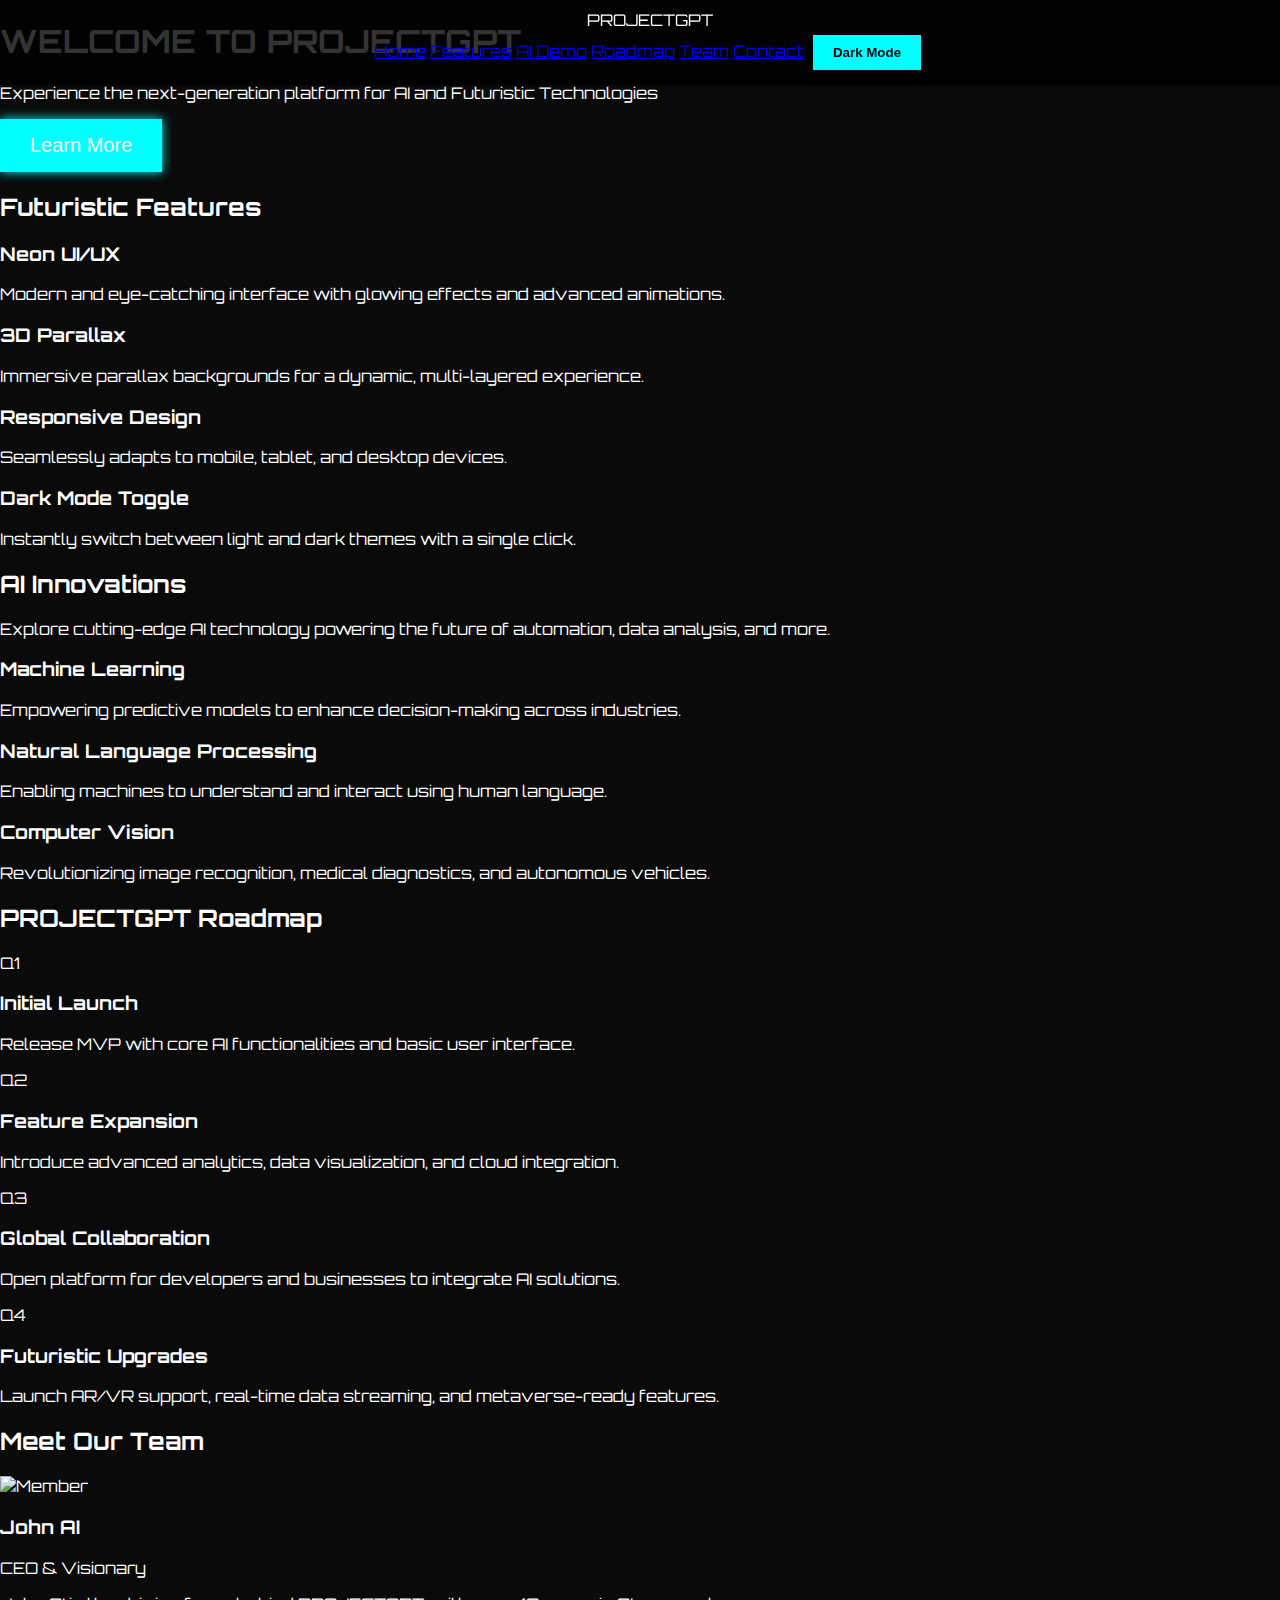
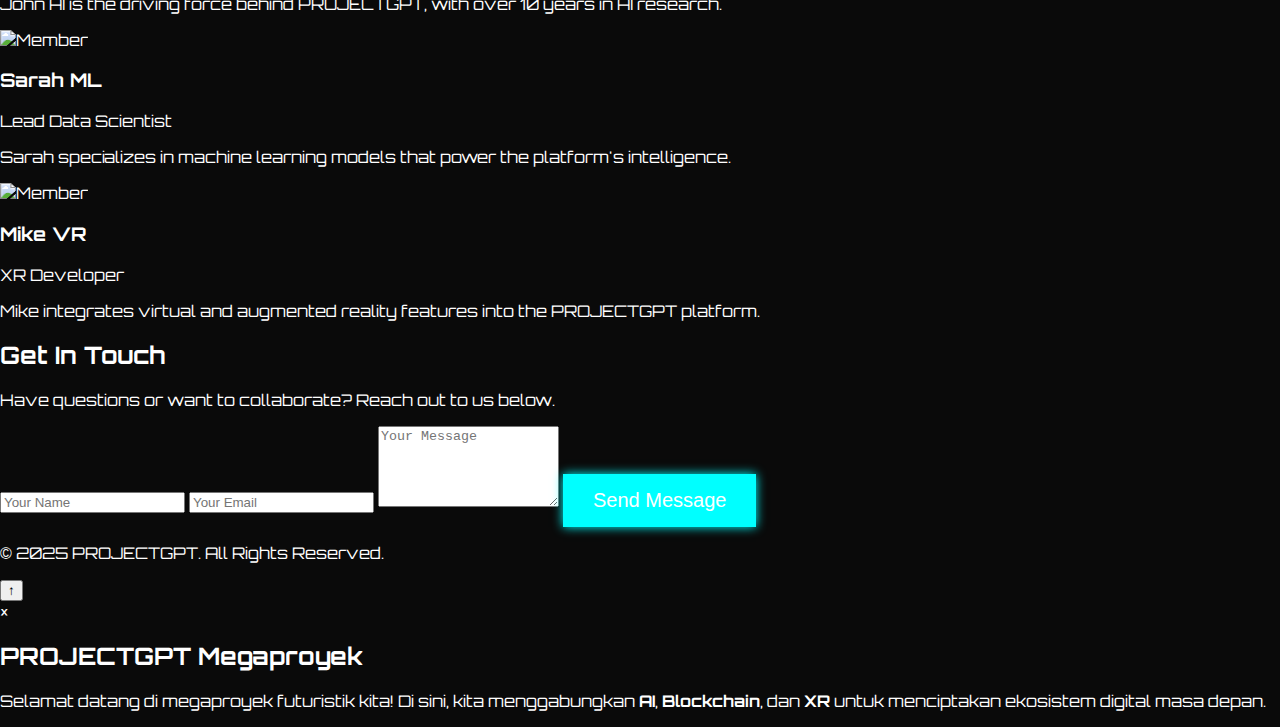
==== index.html @ e819af13 "Update index.html" ====
<!DOCTYPE html>
<html lang="id">
<head>
  <meta charset="UTF-8" />
  <meta name="viewport" content="width=device-width, initial-scale=1.0"/>
  <title>PROJECTGPT - Megaproyek Futuristik</title>
  <!-- Google Fonts -->
  <link rel="preconnect" href="https://fonts.gstatic.com" />
  <link
    href="https://fonts.googleapis.com/css2?family=Orbitron:wght@400;700&family=Rajdhani:wght@400;600&display=swap"
    rel="stylesheet"
  />
  <link rel="stylesheet" href="style.css" />
</head>
<body>

  <!-- NAVIGATION BAR -->
  <header class="navbar">
    <div class="logo">PROJECTGPT</div>
    <nav class="nav-links" id="navLinks">
      <a href="#hero">Home</a>
      <a href="#features">Features</a>
      <a href="#ai-demo">AI Demo</a>
      <a href="#roadmap">Roadmap</a>
      <a href="#team">Team</a>
      <a href="#contact">Contact</a>
      <button class="dark-mode-btn" onclick="toggleDarkMode()">Dark Mode</button>
    </nav>
    <div class="hamburger" onclick="toggleMenu()">
      <span></span>
      <span></span>
      <span></span>
    </div>
  </header>

  <!-- HERO SECTION -->
  <section class="hero" id="hero">
    <div class="hero-content">
      <h1 class="glitch-text" data-text="WELCOME TO PROJECTGPT">
        WELCOME TO PROJECTGPT
      </h1>
      <h2 class="typewriter"></h2>
      <p>Experience the next-generation platform for AI and Futuristic Technologies</p>
      <button class="btn-glow" onclick="openModal()">Learn More</button>
    </div>
    <!-- Parallax Background -->
    <div class="parallax-bg"></div>
  </section>

  <!-- FEATURES SECTION -->
  <section class="features" id="features">
    <h2>Futuristic Features</h2>
    <div class="features-container">
      <div class="feature-card">
        <h3>Neon UI/UX</h3>
        <p>Modern and eye-catching interface with glowing effects and advanced animations.</p>
      </div>
      <div class="feature-card">
        <h3>3D Parallax</h3>
        <p>Immersive parallax backgrounds for a dynamic, multi-layered experience.</p>
      </div>
      <div class="feature-card">
        <h3>Responsive Design</h3>
        <p>Seamlessly adapts to mobile, tablet, and desktop devices.</p>
      </div>
      <div class="feature-card">
        <h3>Dark Mode Toggle</h3>
        <p>Instantly switch between light and dark themes with a single click.</p>
      </div>
    </div>
  </section>

  <!-- AI DEMO SECTION -->
  <section class="ai-demo" id="ai-demo">
    <h2>AI Innovations</h2>
    <p>Explore cutting-edge AI technology powering the future of automation, data analysis, and more.</p>
    <div class="ai-container">
      <div class="ai-item fade-in">
        <h3>Machine Learning</h3>
        <p>Empowering predictive models to enhance decision-making across industries.</p>
      </div>
      <div class="ai-item fade-in">
        <h3>Natural Language Processing</h3>
        <p>Enabling machines to understand and interact using human language.</p>
      </div>
      <div class="ai-item fade-in">
        <h3>Computer Vision</h3>
        <p>Revolutionizing image recognition, medical diagnostics, and autonomous vehicles.</p>
      </div>
    </div>
  </section>

  <!-- ROADMAP SECTION -->
  <section class="roadmap" id="roadmap">
    <h2>PROJECTGPT Roadmap</h2>
    <div class="timeline">
      <div class="timeline-item">
        <div class="timeline-date">Q1</div>
        <div class="timeline-content">
          <h3>Initial Launch</h3>
          <p>Release MVP with core AI functionalities and basic user interface.</p>
        </div>
      </div>
      <div class="timeline-item">
        <div class="timeline-date">Q2</div>
        <div class="timeline-content">
          <h3>Feature Expansion</h3>
          <p>Introduce advanced analytics, data visualization, and cloud integration.</p>
        </div>
      </div>
      <div class="timeline-item">
        <div class="timeline-date">Q3</div>
        <div class="timeline-content">
          <h3>Global Collaboration</h3>
          <p>Open platform for developers and businesses to integrate AI solutions.</p>
        </div>
      </div>
      <div class="timeline-item">
        <div class="timeline-date">Q4</div>
        <div class="timeline-content">
          <h3>Futuristic Upgrades</h3>
          <p>Launch AR/VR support, real-time data streaming, and metaverse-ready features.</p>
        </div>
      </div>
    </div>
  </section>

  <!-- TEAM SECTION -->
  <section class="team" id="team">
    <h2>Meet Our Team</h2>
    <div class="team-cards">
      <div class="team-card">
        <div class="team-card-front">
          <img src="https://source.unsplash.com/200x200/?face,cyber" alt="Member">
          <h3>John AI</h3>
          <p>CEO & Visionary</p>
        </div>
        <div class="team-card-back">
          <p>John AI is the driving force behind PROJECTGPT, with over 10 years in AI research.</p>
        </div>
      </div>
      <div class="team-card">
        <div class="team-card-front">
          <img src="https://source.unsplash.com/200x200/?face,robotics" alt="Member">
          <h3>Sarah ML</h3>
          <p>Lead Data Scientist</p>
        </div>
        <div class="team-card-back">
          <p>Sarah specializes in machine learning models that power the platform's intelligence.</p>
        </div>
      </div>
      <div class="team-card">
        <div class="team-card-front">
          <img src="https://source.unsplash.com/200x200/?face,tech" alt="Member">
          <h3>Mike VR</h3>
          <p>XR Developer</p>
        </div>
        <div class="team-card-back">
          <p>Mike integrates virtual and augmented reality features into the PROJECTGPT platform.</p>
        </div>
      </div>
    </div>
  </section>

  <!-- CONTACT SECTION -->
  <section class="contact" id="contact">
    <h2>Get In Touch</h2>
    <p>Have questions or want to collaborate? Reach out to us below.</p>
    <form class="contact-form">
      <input type="text" placeholder="Your Name" required/>
      <input type="email" placeholder="Your Email" required/>
      <textarea rows="5" placeholder="Your Message"></textarea>
      <button type="submit" class="btn-glow">Send Message</button>
    </form>
  </section>

  <!-- FOOTER -->
  <footer class="footer">
    <p>&copy; 2025 PROJECTGPT. All Rights Reserved.</p>
    <button class="scroll-top-btn" onclick="scrollToTop()">↑</button>
  </footer>

  <!-- MODAL POPUP -->
  <div class="modal" id="infoModal">
    <div class="modal-content">
      <span class="close-btn" onclick="closeModal()">&times;</span>
      <h2>PROJECTGPT Megaproyek</h2>
      <p>
        Selamat datang di megaproyek futuristik kita! Di sini, kita menggabungkan
        <strong>AI</strong>, <strong>Blockchain</strong>, dan <strong>XR</strong>
        untuk menciptakan ekosistem digital masa depan.
      </p>
    </div>
  </div>

  <!-- SCRIPT -->
  <script src="script.js"></script>
</body>
</html>
---- style.css ----
body {
    font-family: 'Orbitron', sans-serif;
    background-color: #0a0a0a;
    color: white;
    margin: 0;
    scroll-behavior: smooth;
}

.navbar {
    position: fixed;
    top: 0;
    width: 100%;
    background: rgba(0, 0, 0, 0.8);
    padding: 10px;
    text-align: center;
}

.navbar button {
    margin: 5px;
    padding: 10px 20px;
    border: none;
    background: cyan;
    color: black;
    font-weight: bold;
    cursor: pointer;
    transition: 0.3s;
}

.navbar button:hover {
    background: lime;
}

.layer {
    height: 100vh;
    display: flex;
    justify-content: center;
    align-items: center;
    text-align: center;
    font-size: 24px;
}

#layer1 { background: radial-gradient(circle, #000, #111); }
#layer2 { background: linear-gradient(to right, #002244, #004488); }
#layer3 { background: linear-gradient(to bottom, #220044, #660088); }
#layer4 { background: linear-gradient(to bottom, #002200, #008800); }
#layer5 { background: linear-gradient(to bottom, #440000, #880000); }

.btn-glow {
    padding: 15px 30px;
    border: none;
    font-size: 20px;
    color: white;
    background: cyan;
    cursor: pointer;
    box-shadow: 0px 0px 10px cyan;
    transition: 0.3s;
}

.btn-glow:hover {
    box-shadow: 0px 0px 20px lime;
}

.popup {
    display: none;
    position: fixed;
    top: 50%;
    left: 50%;
    transform: translate(-50%, -50%);
    background: #111;
    padding: 20px;
    border-radius: 10px;
    box-shadow: 0px 0px 20px cyan;
}

.popup-content {
    text-align: center;
}
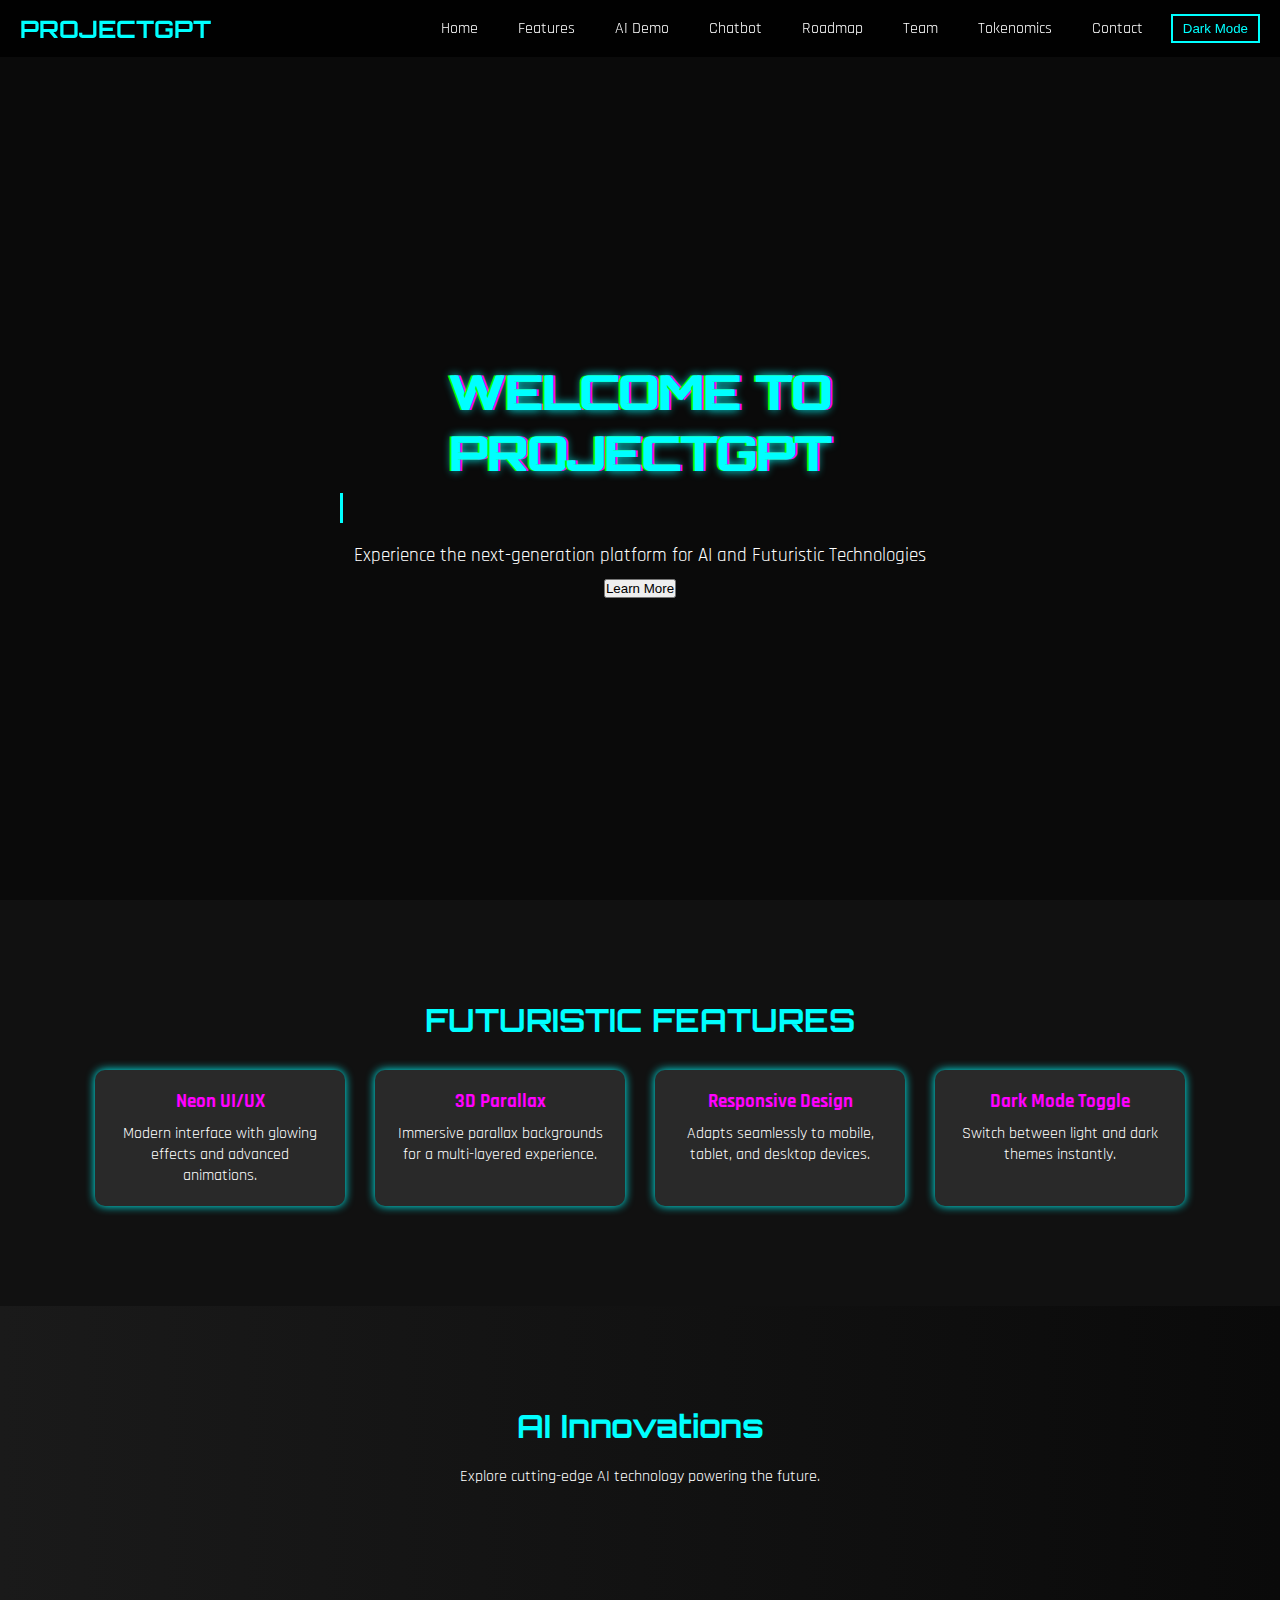
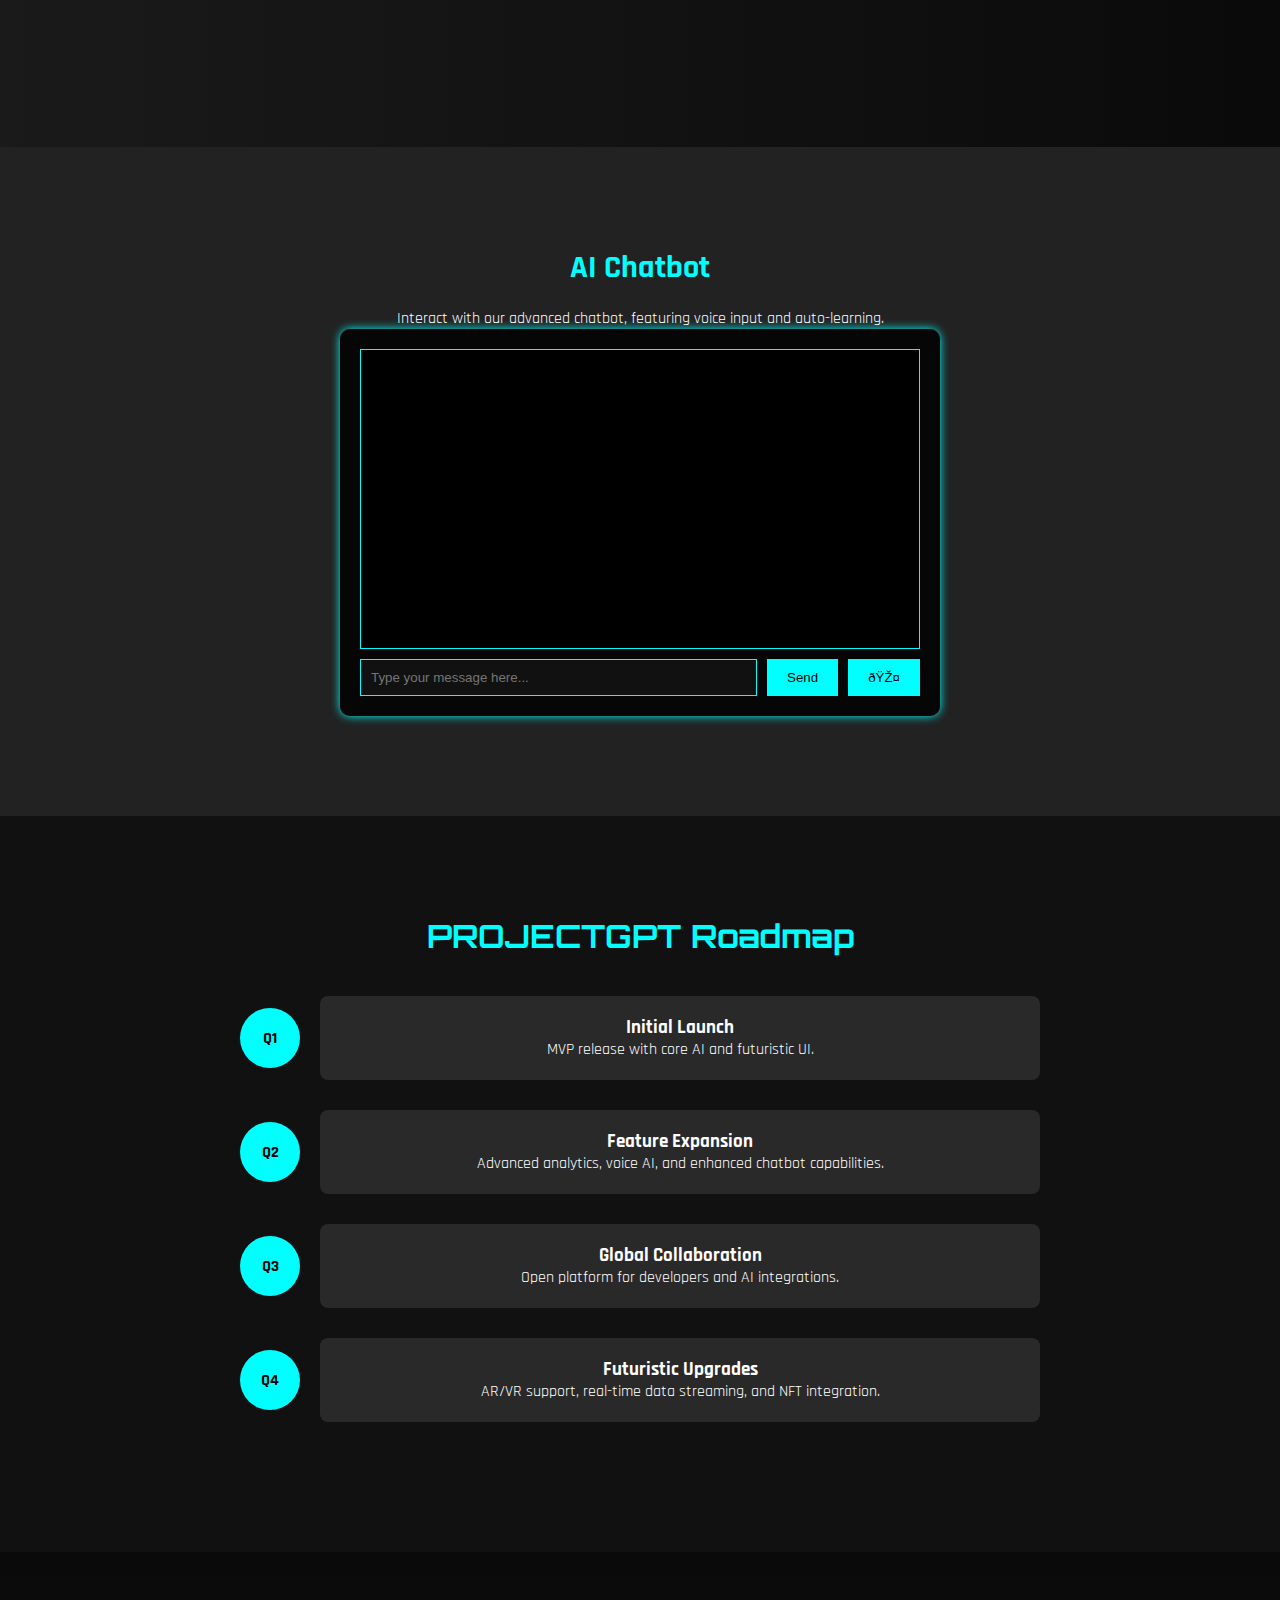
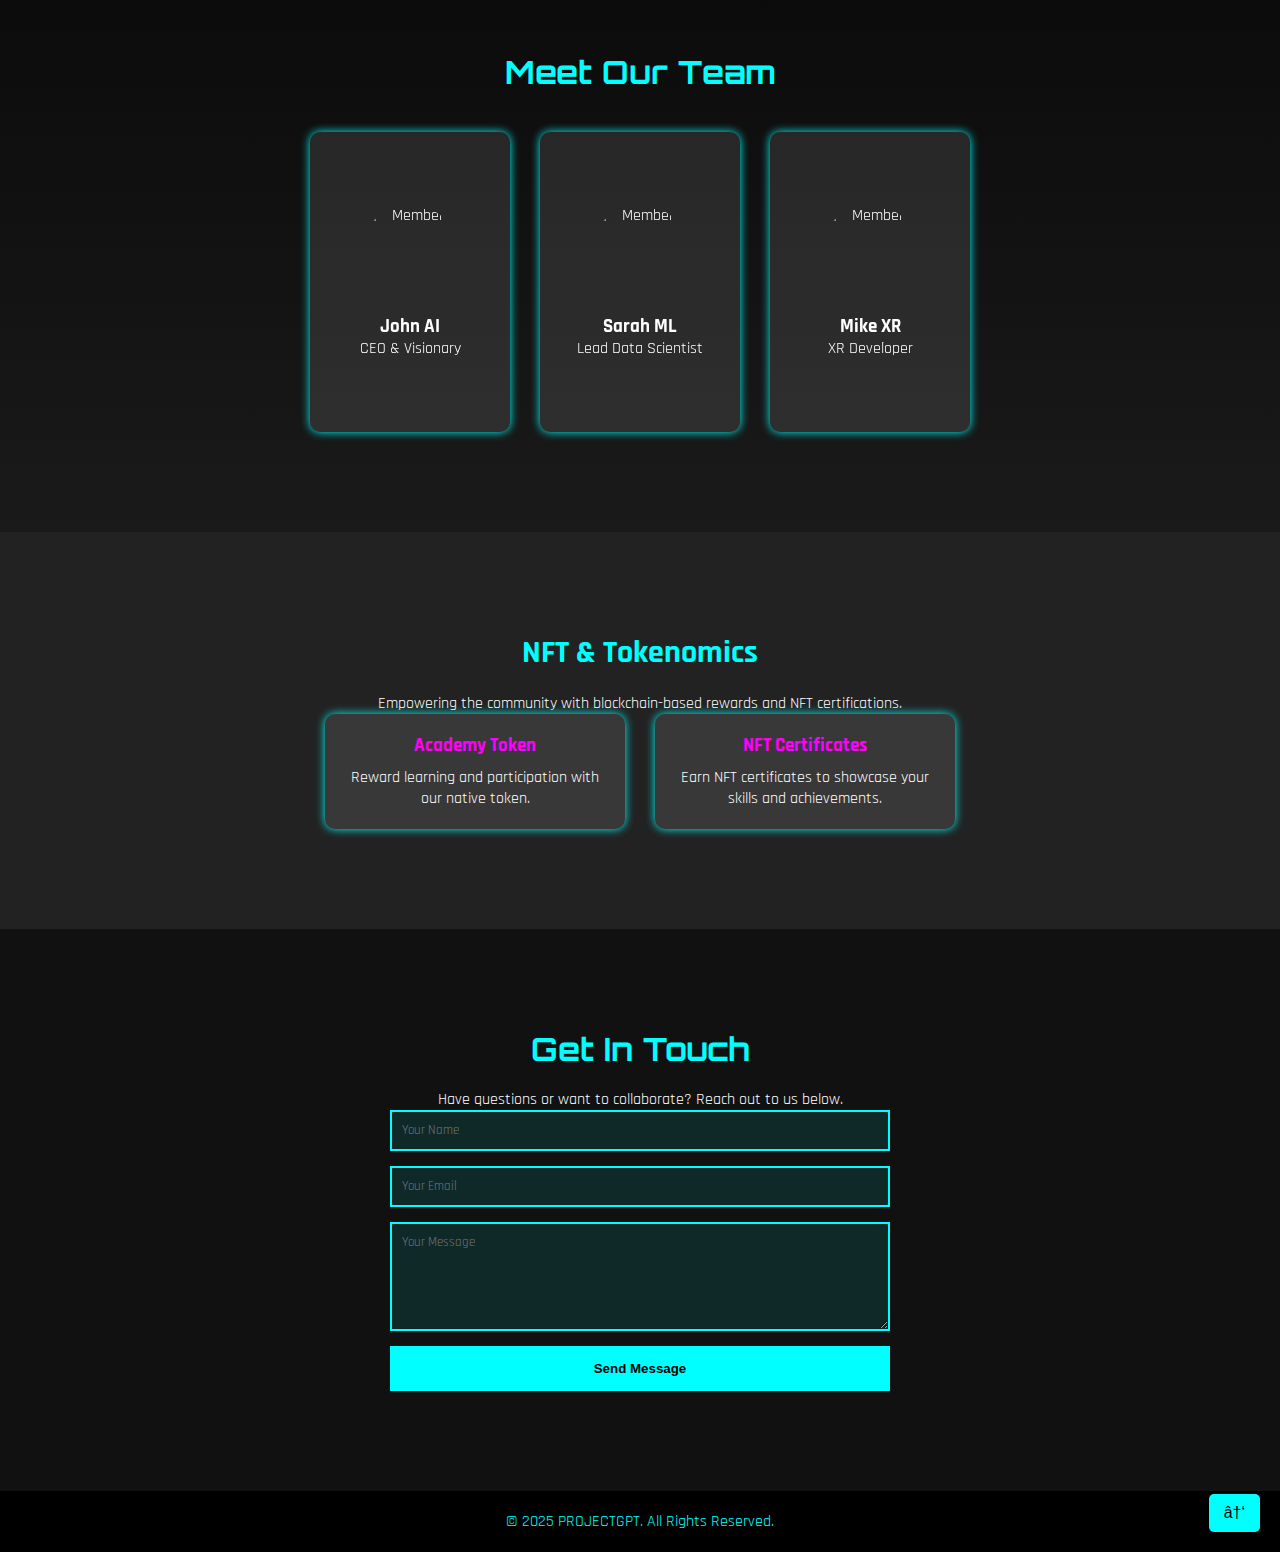
==== commit 82845c0e: "Update index.html" ====
--- a/index.html
+++ b/index.html
@@ -1,19 +1,15 @@
+
 <!DOCTYPE html>
-<html lang="id">
+<html lang="en">
 <head>
-  <meta charset="UTF-8" />
-  <meta name="viewport" content="width=device-width, initial-scale=1.0"/>
+  <meta charset="UTF-8">
+  <meta name="viewport" content="width=device-width, initial-scale=1.0">
   <title>PROJECTGPT - Megaproyek Futuristik</title>
+  <link rel="stylesheet" href="style.css">
   <!-- Google Fonts -->
-  <link rel="preconnect" href="https://fonts.gstatic.com" />
-  <link
-    href="https://fonts.googleapis.com/css2?family=Orbitron:wght@400;700&family=Rajdhani:wght@400;600&display=swap"
-    rel="stylesheet"
-  />
-  <link rel="stylesheet" href="style.css" />
+  <link href="https://fonts.googleapis.com/css2?family=Orbitron:wght@400;700&family=Rajdhani:wght@400;600&display=swap" rel="stylesheet">
 </head>
 <body>
-
   <!-- NAVIGATION BAR -->
   <header class="navbar">
     <div class="logo">PROJECTGPT</div>
@@ -21,29 +17,26 @@
       <a href="#hero">Home</a>
       <a href="#features">Features</a>
       <a href="#ai-demo">AI Demo</a>
+      <a href="#chatbot">Chatbot</a>
       <a href="#roadmap">Roadmap</a>
       <a href="#team">Team</a>
+      <a href="#tokenomics">Tokenomics</a>
       <a href="#contact">Contact</a>
       <button class="dark-mode-btn" onclick="toggleDarkMode()">Dark Mode</button>
     </nav>
     <div class="hamburger" onclick="toggleMenu()">
-      <span></span>
-      <span></span>
-      <span></span>
+      <span></span><span></span><span></span>
     </div>
   </header>
 
   <!-- HERO SECTION -->
   <section class="hero" id="hero">
     <div class="hero-content">
-      <h1 class="glitch-text" data-text="WELCOME TO PROJECTGPT">
-        WELCOME TO PROJECTGPT
-      </h1>
+      <h1 class="glitch-text" data-text="WELCOME TO PROJECTGPT">WELCOME TO PROJECTGPT</h1>
       <h2 class="typewriter"></h2>
       <p>Experience the next-generation platform for AI and Futuristic Technologies</p>
       <button class="btn-glow" onclick="openModal()">Learn More</button>
     </div>
-    <!-- Parallax Background -->
     <div class="parallax-bg"></div>
   </section>
 
@@ -53,19 +46,19 @@
     <div class="features-container">
       <div class="feature-card">
         <h3>Neon UI/UX</h3>
-        <p>Modern and eye-catching interface with glowing effects and advanced animations.</p>
+        <p>Modern interface with glowing effects and advanced animations.</p>
       </div>
       <div class="feature-card">
         <h3>3D Parallax</h3>
-        <p>Immersive parallax backgrounds for a dynamic, multi-layered experience.</p>
+        <p>Immersive parallax backgrounds for a multi-layered experience.</p>
       </div>
       <div class="feature-card">
         <h3>Responsive Design</h3>
-        <p>Seamlessly adapts to mobile, tablet, and desktop devices.</p>
+        <p>Adapts seamlessly to mobile, tablet, and desktop devices.</p>
       </div>
       <div class="feature-card">
         <h3>Dark Mode Toggle</h3>
-        <p>Instantly switch between light and dark themes with a single click.</p>
+        <p>Switch between light and dark themes instantly.</p>
       </div>
     </div>
   </section>
@@ -73,19 +66,33 @@
   <!-- AI DEMO SECTION -->
   <section class="ai-demo" id="ai-demo">
     <h2>AI Innovations</h2>
-    <p>Explore cutting-edge AI technology powering the future of automation, data analysis, and more.</p>
+    <p>Explore cutting-edge AI technology powering the future.</p>
     <div class="ai-container">
       <div class="ai-item fade-in">
         <h3>Machine Learning</h3>
-        <p>Empowering predictive models to enhance decision-making across industries.</p>
+        <p>Predictive models enhancing decision-making across industries.</p>
       </div>
       <div class="ai-item fade-in">
-        <h3>Natural Language Processing</h3>
-        <p>Enabling machines to understand and interact using human language.</p>
+        <h3>NLP</h3>
+        <p>Enabling machines to understand and interact in human language.</p>
       </div>
       <div class="ai-item fade-in">
         <h3>Computer Vision</h3>
-        <p>Revolutionizing image recognition, medical diagnostics, and autonomous vehicles.</p>
+        <p>Revolutionizing image recognition, diagnostics, and autonomous tech.</p>
+      </div>
+    </div>
+  </section>
+
+  <!-- CHATBOT SECTION -->
+  <section class="chatbot" id="chatbot">
+    <h2>AI Chatbot</h2>
+    <p>Interact with our advanced chatbot, featuring voice input and auto-learning.</p>
+    <div class="chat-container">
+      <div class="chat-window" id="chatWindow"></div>
+      <div class="chat-input-container">
+        <input type="text" id="chatInput" placeholder="Type your message here...">
+        <button onclick="sendChat()">Send</button>
+        <button onclick="startVoiceInput()">ðŸŽ¤</button>
       </div>
     </div>
   </section>
@@ -98,28 +105,28 @@
         <div class="timeline-date">Q1</div>
         <div class="timeline-content">
           <h3>Initial Launch</h3>
-          <p>Release MVP with core AI functionalities and basic user interface.</p>
+          <p>MVP release with core AI and futuristic UI.</p>
         </div>
       </div>
       <div class="timeline-item">
         <div class="timeline-date">Q2</div>
         <div class="timeline-content">
           <h3>Feature Expansion</h3>
-          <p>Introduce advanced analytics, data visualization, and cloud integration.</p>
+          <p>Advanced analytics, voice AI, and enhanced chatbot capabilities.</p>
         </div>
       </div>
       <div class="timeline-item">
         <div class="timeline-date">Q3</div>
         <div class="timeline-content">
           <h3>Global Collaboration</h3>
-          <p>Open platform for developers and businesses to integrate AI solutions.</p>
+          <p>Open platform for developers and AI integrations.</p>
         </div>
       </div>
       <div class="timeline-item">
         <div class="timeline-date">Q4</div>
         <div class="timeline-content">
           <h3>Futuristic Upgrades</h3>
-          <p>Launch AR/VR support, real-time data streaming, and metaverse-ready features.</p>
+          <p>AR/VR support, real-time data streaming, and NFT integration.</p>
         </div>
       </div>
     </div>
@@ -136,28 +143,44 @@
           <p>CEO & Visionary</p>
         </div>
         <div class="team-card-back">
-          <p>John AI is the driving force behind PROJECTGPT, with over 10 years in AI research.</p>
-        </div>
-      </div>
-      <div class="team-card">
-        <div class="team-card-front">
-          <img src="https://source.unsplash.com/200x200/?face,robotics" alt="Member">
-          <h3>Sarah ML</h3>
-          <p>Lead Data Scientist</p>
-        </div>
-        <div class="team-card-back">
-          <p>Sarah specializes in machine learning models that power the platform's intelligence.</p>
+          <p>John leads the vision behind PROJECTGPT with over a decade in AI innovation.</p>
         </div>
       </div>
       <div class="team-card">
         <div class="team-card-front">
           <img src="https://source.unsplash.com/200x200/?face,tech" alt="Member">
-          <h3>Mike VR</h3>
+          <h3>Sarah ML</h3>
+          <p>Lead Data Scientist</p>
+        </div>
+        <div class="team-card-back">
+          <p>Sarah drives data intelligence, ensuring our models are top-notch.</p>
+        </div>
+      </div>
+      <div class="team-card">
+        <div class="team-card-front">
+          <img src="https://source.unsplash.com/200x200/?face,vr" alt="Member">
+          <h3>Mike XR</h3>
           <p>XR Developer</p>
         </div>
         <div class="team-card-back">
-          <p>Mike integrates virtual and augmented reality features into the PROJECTGPT platform.</p>
-        </div>
+          <p>Mike brings virtual and augmented reality to life within our platform.</p>
+        </div>
+      </div>
+    </div>
+  </section>
+
+  <!-- TOKENOMICS SECTION -->
+  <section class="tokenomics" id="tokenomics">
+    <h2>NFT & Tokenomics</h2>
+    <p>Empowering the community with blockchain-based rewards and NFT certifications.</p>
+    <div class="tokenomics-container">
+      <div class="token-card">
+        <h3>Academy Token</h3>
+        <p>Reward learning and participation with our native token.</p>
+      </div>
+      <div class="token-card">
+        <h3>NFT Certificates</h3>
+        <p>Earn NFT certificates to showcase your skills and achievements.</p>
       </div>
     </div>
   </section>
@@ -167,8 +190,8 @@
     <h2>Get In Touch</h2>
     <p>Have questions or want to collaborate? Reach out to us below.</p>
     <form class="contact-form">
-      <input type="text" placeholder="Your Name" required/>
-      <input type="email" placeholder="Your Email" required/>
+      <input type="text" placeholder="Your Name" required>
+      <input type="email" placeholder="Your Email" required>
       <textarea rows="5" placeholder="Your Message"></textarea>
       <button type="submit" class="btn-glow">Send Message</button>
     </form>
@@ -177,7 +200,7 @@
   <!-- FOOTER -->
   <footer class="footer">
     <p>&copy; 2025 PROJECTGPT. All Rights Reserved.</p>
-    <button class="scroll-top-btn" onclick="scrollToTop()">↑</button>
+    <button class="scroll-top-btn" onclick="scrollToTop()">â†‘</button>
   </footer>
 
   <!-- MODAL POPUP -->
@@ -193,7 +216,6 @@
     </div>
   </div>
 
-  <!-- SCRIPT -->
   <script src="script.js"></script>
 </body>
 </html>--- a/style.css
+++ b/style.css
@@ -1,78 +1,631 @@
+/* RESET & GLOBAL */
+* {
+  margin: 0;
+  padding: 0;
+  box-sizing: border-box;
+}
 
 body {
-    font-family: 'Orbitron', sans-serif;
-    background-color: #0a0a0a;
-    color: white;
-    margin: 0;
-    scroll-behavior: smooth;
-}
-
+  font-family: 'Rajdhani', sans-serif;
+  background-color: #0a0a0a;
+  color: #fff;
+  overflow-x: hidden;
+  scroll-behavior: smooth;
+}
+
+/* DARK MODE */
+body.dark-mode {
+  background-color: #fff;
+  color: #000;
+}
+
+/* NAVBAR */
 .navbar {
-    position: fixed;
-    top: 0;
+  position: fixed;
+  top: 0;
+  width: 100%;
+  background: rgba(0,0,0,0.85);
+  padding: 10px 20px;
+  display: flex;
+  align-items: center;
+  z-index: 999;
+}
+
+.navbar .logo {
+  font-family: 'Orbitron', sans-serif;
+  font-size: 1.5rem;
+  font-weight: 700;
+  margin-right: auto;
+  color: cyan;
+}
+
+.nav-links {
+  display: flex;
+  gap: 1rem;
+  align-items: center;
+}
+
+.nav-links a {
+  color: #fff;
+  text-decoration: none;
+  padding: 8px 12px;
+  transition: background 0.3s;
+}
+
+.nav-links a:hover {
+  background: cyan;
+  color: #000;
+}
+
+.dark-mode-btn {
+  background: none;
+  border: 2px solid cyan;
+  padding: 5px 10px;
+  color: cyan;
+  cursor: pointer;
+  transition: 0.3s;
+}
+
+.dark-mode-btn:hover {
+  background: cyan;
+  color: #000;
+}
+
+.hamburger {
+  display: none;
+  flex-direction: column;
+  cursor: pointer;
+  gap: 5px;
+  margin-left: 1rem;
+}
+
+.hamburger span {
+  width: 25px;
+  height: 3px;
+  background: cyan;
+  transition: 0.4s;
+}
+
+/* Responsive Navbar */
+@media screen and (max-width: 768px) {
+  .nav-links {
+    position: absolute;
+    top: 60px;
+    left: 0;
+    background: rgba(0,0,0,0.95);
     width: 100%;
-    background: rgba(0, 0, 0, 0.8);
-    padding: 10px;
-    text-align: center;
-}
-
-.navbar button {
-    margin: 5px;
-    padding: 10px 20px;
-    border: none;
-    background: cyan;
-    color: black;
-    font-weight: bold;
-    cursor: pointer;
-    transition: 0.3s;
-}
-
-.navbar button:hover {
-    background: lime;
-}
-
-.layer {
-    height: 100vh;
+    height: 0;
+    overflow: hidden;
+    flex-direction: column;
+    transition: height 0.5s;
+  }
+  .nav-links.active {
+    height: 250px;
+  }
+  .hamburger {
     display: flex;
-    justify-content: center;
+  }
+}
+
+/* HERO SECTION */
+.hero {
+  position: relative;
+  height: 100vh;
+  padding-top: 60px;
+  display: flex;
+  align-items: center;
+  justify-content: center;
+  text-align: center;
+  overflow: hidden;
+}
+
+.hero-content {
+  z-index: 2;
+  max-width: 600px;
+}
+
+.hero-content h1 {
+  font-family: 'Orbitron', sans-serif;
+  font-size: 3rem;
+  margin-bottom: 10px;
+  color: cyan;
+  text-shadow: 0 0 10px cyan;
+}
+
+.hero-content h2 {
+  margin-bottom: 20px;
+}
+
+.hero-content p {
+  margin: 10px 0;
+  font-size: 1.2rem;
+}
+
+.parallax-bg {
+  position: absolute;
+  top: 0;
+  left: 0;
+  width: 100%;
+  height: 100%;
+  background: url('https://source.unsplash.com/1920x1080/?cyberpunk,city') no-repeat center center/cover;
+  filter: brightness(0.4);
+  z-index: 1;
+}
+
+/* GLITCH TEXT */
+.glitch-text {
+  position: relative;
+  animation: glitch 2s infinite;
+}
+
+.glitch-text::before,
+.glitch-text::after {
+  content: attr(data-text);
+  position: absolute;
+  left: 0;
+}
+
+.glitch-text::before {
+  text-shadow: 2px 0 magenta;
+  top: 0;
+  left: 2px;
+  animation: glitch-anim 2s infinite;
+}
+
+.glitch-text::after {
+  text-shadow: -2px 0 lime;
+  top: 0;
+  left: -2px;
+  animation: glitch-anim2 2s infinite;
+}
+
+@keyframes glitch {
+  0% { text-shadow: 2px 0 magenta; }
+  20% { text-shadow: -2px 0 lime; }
+  40% { text-shadow: 2px 0 magenta; }
+  60% { text-shadow: -2px 0 lime; }
+  80% { text-shadow: 2px 0 magenta; }
+  100% { text-shadow: 2px 0 magenta; }
+}
+
+@keyframes glitch-anim {
+  0% { clip: rect(0, 900px, 0, 0); }
+  5% { clip: rect(0, 900px, 100px, 0); }
+  10% { clip: rect(0, 900px, 0, 0); }
+  15% { clip: rect(0, 900px, 60px, 0); }
+  20% { clip: rect(0, 900px, 0, 0); }
+  100% { clip: rect(0, 900px, 0, 0); }
+}
+
+@keyframes glitch-anim2 {
+  0% { clip: rect(100px, 900px, 100px, 0); }
+  5% { clip: rect(0, 900px, 0, 0); }
+  10% { clip: rect(50px, 900px, 100px, 0); }
+  15% { clip: rect(0, 900px, 0, 0); }
+  20% { clip: rect(70px, 900px, 100px, 0); }
+  100% { clip: rect(0, 900px, 0, 0); }
+}
+
+/* TYPEWRITER EFFECT */
+.typewriter {
+  border-right: 3px solid cyan;
+  white-space: nowrap;
+  overflow: hidden;
+  width: 0;
+  animation: typing 3s steps(30, end) forwards, blink 0.8s infinite;
+}
+
+@keyframes typing {
+  0% { width: 0; }
+  100% { width: 100%; }
+}
+
+@keyframes blink {
+  0%, 100% { border-color: transparent; }
+  50% { border-color: cyan; }
+}
+
+/* FEATURES SECTION */
+.features {
+  padding: 100px 20px;
+  text-align: center;
+  background: #111;
+}
+
+.features h2 {
+  font-size: 2rem;
+  margin-bottom: 30px;
+  text-transform: uppercase;
+  font-family: 'Orbitron', sans-serif;
+  color: cyan;
+}
+
+.features-container {
+  display: flex;
+  flex-wrap: wrap;
+  justify-content: center;
+  gap: 30px;
+}
+
+.feature-card {
+  background: rgba(255, 255, 255, 0.1);
+  width: 250px;
+  padding: 20px;
+  border-radius: 10px;
+  box-shadow: 0 0 10px cyan;
+  transition: transform 0.3s;
+}
+
+.feature-card:hover {
+  transform: scale(1.05);
+}
+
+.feature-card h3 {
+  margin-bottom: 10px;
+  color: magenta;
+}
+
+/* AI DEMO SECTION */
+.ai-demo {
+  padding: 100px 20px;
+  text-align: center;
+  background: linear-gradient(to right, #1a1a1a, #0a0a0a);
+}
+
+.ai-demo h2 {
+  font-size: 2rem;
+  margin-bottom: 20px;
+  font-family: 'Orbitron', sans-serif;
+  color: cyan;
+}
+
+.ai-container {
+  display: flex;
+  flex-wrap: wrap;
+  justify-content: center;
+  gap: 30px;
+  margin-top: 30px;
+}
+
+.ai-item {
+  background: rgba(0, 255, 255, 0.1);
+  border: 2px solid cyan;
+  padding: 20px;
+  border-radius: 8px;
+  width: 250px;
+  box-shadow: 0 0 10px cyan;
+  transition: transform 0.3s;
+}
+
+.ai-item:hover {
+  transform: scale(1.05);
+}
+
+.fade-in {
+  opacity: 0;
+  transform: translateY(20px);
+}
+
+/* CHATBOT SECTION */
+.chatbot {
+  padding: 100px 20px;
+  text-align: center;
+  background: #222;
+}
+
+.chatbot h2 {
+  font-size: 2rem;
+  margin-bottom: 20px;
+  color: cyan;
+}
+
+.chat-container {
+  max-width: 600px;
+  margin: 0 auto;
+  background: rgba(0,0,0,0.8);
+  padding: 20px;
+  border-radius: 10px;
+  box-shadow: 0 0 10px cyan;
+}
+
+.chat-window {
+  height: 300px;
+  overflow-y: auto;
+  background: #000;
+  border: 1px solid cyan;
+  padding: 10px;
+  margin-bottom: 10px;
+  text-align: left;
+}
+
+.chat-input-container {
+  display: flex;
+  gap: 10px;
+}
+
+.chat-input-container input {
+  flex: 1;
+  padding: 10px;
+  border: 1px solid cyan;
+  background: #111;
+  color: #fff;
+}
+
+.chat-input-container button {
+  background: cyan;
+  border: none;
+  padding: 10px 20px;
+  cursor: pointer;
+  transition: 0.3s;
+}
+
+.chat-input-container button:hover {
+  background: darkcyan;
+}
+
+/* ROADMAP SECTION */
+.roadmap {
+  background: #111;
+  color: #fff;
+  padding: 100px 20px;
+  text-align: center;
+}
+
+.roadmap h2 {
+  font-family: 'Orbitron', sans-serif;
+  font-size: 2rem;
+  margin-bottom: 40px;
+  color: cyan;
+}
+
+.timeline {
+  max-width: 800px;
+  margin: 0 auto;
+  position: relative;
+}
+
+.timeline-item {
+  display: flex;
+  margin-bottom: 30px;
+  align-items: center;
+}
+
+.timeline-date {
+  width: 60px;
+  height: 60px;
+  background: cyan;
+  color: #000;
+  border-radius: 50%;
+  display: flex;
+  align-items: center;
+  justify-content: center;
+  font-weight: bold;
+  margin-right: 20px;
+}
+
+.timeline-content {
+  background: rgba(255, 255, 255, 0.1);
+  padding: 20px;
+  border-radius: 8px;
+  flex: 1;
+}
+
+/* TEAM SECTION */
+.team {
+  background: linear-gradient(to bottom, #0a0a0a, #1a1a1a);
+  padding: 100px 20px;
+  text-align: center;
+}
+
+.team h2 {
+  font-size: 2rem;
+  margin-bottom: 40px;
+  font-family: 'Orbitron', sans-serif;
+  color: cyan;
+}
+
+.team-cards {
+  display: flex;
+  flex-wrap: wrap;
+  justify-content: center;
+  gap: 30px;
+}
+
+.team-card {
+  width: 200px;
+  height: 300px;
+  perspective: 1000px;
+  position: relative;
+}
+
+.team-card-front,
+.team-card-back {
+  width: 100%;
+  height: 100%;
+  border-radius: 10px;
+  backface-visibility: hidden;
+  box-shadow: 0 0 10px cyan;
+  display: flex;
+  flex-direction: column;
+  align-items: center;
+  justify-content: center;
+  position: absolute;
+  top: 0;
+  left: 0;
+  transition: transform 0.8s;
+}
+
+.team-card-front {
+  background: rgba(255, 255, 255, 0.1);
+}
+
+.team-card-front img {
+  border-radius: 50%;
+  width: 100px;
+  height: 100px;
+  margin-bottom: 10px;
+}
+
+.team-card-back {
+  background: rgba(255, 0, 255, 0.1);
+  transform: rotateY(180deg);
+  padding: 10px;
+}
+
+.team-card:hover .team-card-front {
+  transform: rotateY(180deg);
+}
+
+.team-card:hover .team-card-back {
+  transform: rotateY(360deg);
+}
+
+/* TOKENOMICS SECTION */
+.tokenomics {
+  padding: 100px 20px;
+  text-align: center;
+  background: #222;
+}
+
+.tokenomics h2 {
+  font-size: 2rem;
+  margin-bottom: 20px;
+  color: cyan;
+}
+
+.tokenomics-container {
+  display: flex;
+  flex-wrap: wrap;
+  justify-content: center;
+  gap: 30px;
+}
+
+.token-card {
+  background: rgba(255,255,255,0.1);
+  width: 300px;
+  padding: 20px;
+  border-radius: 10px;
+  box-shadow: 0 0 10px cyan;
+  transition: transform 0.3s;
+}
+
+.token-card:hover {
+  transform: scale(1.05);
+}
+
+.token-card h3 {
+  margin-bottom: 10px;
+  color: magenta;
+}
+
+/* CONTACT SECTION */
+.contact {
+  background: #111;
+  padding: 100px 20px;
+  text-align: center;
+}
+
+.contact h2 {
+  font-family: 'Orbitron', sans-serif;
+  font-size: 2rem;
+  margin-bottom: 20px;
+  color: cyan;
+}
+
+.contact-form {
+  max-width: 500px;
+  margin: 0 auto;
+  display: flex;
+  flex-direction: column;
+  gap: 15px;
+}
+
+.contact-form input,
+.contact-form textarea {
+  padding: 10px;
+  border: 2px solid cyan;
+  background: rgba(0, 255, 255, 0.1);
+  color: #fff;
+  font-family: 'Rajdhani', sans-serif;
+}
+
+.contact-form button {
+  background: cyan;
+  color: #000;
+  border: none;
+  padding: 15px 0;
+  cursor: pointer;
+  font-weight: bold;
+}
+
+/* FOOTER */
+.footer {
+  background: #000;
+  text-align: center;
+  padding: 20px;
+  position: relative;
+}
+
+.footer p {
+  margin: 0;
+  color: cyan;
+}
+
+.scroll-top-btn {
+  position: absolute;
+  right: 20px;
+  bottom: 20px;
+  background: cyan;
+  color: #000;
+  border: none;
+  cursor: pointer;
+  padding: 10px 15px;
+  font-size: 1rem;
+  border-radius: 5px;
+}
+
+/* MODAL */
+.modal {
+  display: none;
+  position: fixed;
+  z-index: 1000;
+  left: 0;
+  top: 0;
+  width: 100%;
+  height: 100%;
+  overflow: auto;
+  background-color: rgba(0,0,0,0.7);
+}
+
+.modal-content {
+  background-color: #111;
+  margin: 10% auto;
+  padding: 20px;
+  border: 2px solid cyan;
+  width: 80%;
+  max-width: 600px;
+  border-radius: 10px;
+  position: relative;
+}
+
+.modal-content h2 {
+  margin-bottom: 15px;
+  color: cyan;
+}
+
+.close-btn {
+  position: absolute;
+  top: 10px;
+  right: 15px;
+  font-size: 30px;
+  color: cyan;
+  cursor: pointer;
+}
+
+/* MEDIA QUERIES */
+@media screen and (max-width: 768px) {
+  .features-container, .ai-container, .team-cards, .tokenomics-container {
+    flex-direction: column;
     align-items: center;
-    text-align: center;
-    font-size: 24px;
-}
-
-#layer1 { background: radial-gradient(circle, #000, #111); }
-#layer2 { background: linear-gradient(to right, #002244, #004488); }
-#layer3 { background: linear-gradient(to bottom, #220044, #660088); }
-#layer4 { background: linear-gradient(to bottom, #002200, #008800); }
-#layer5 { background: linear-gradient(to bottom, #440000, #880000); }
-
-.btn-glow {
-    padding: 15px 30px;
-    border: none;
-    font-size: 20px;
-    color: white;
-    background: cyan;
-    cursor: pointer;
-    box-shadow: 0px 0px 10px cyan;
-    transition: 0.3s;
-}
-
-.btn-glow:hover {
-    box-shadow: 0px 0px 20px lime;
-}
-
-.popup {
-    display: none;
-    position: fixed;
-    top: 50%;
-    left: 50%;
-    transform: translate(-50%, -50%);
-    background: #111;
-    padding: 20px;
-    border-radius: 10px;
-    box-shadow: 0px 0px 20px cyan;
-}
-
-.popup-content {
-    text-align: center;
-}
+  }
+}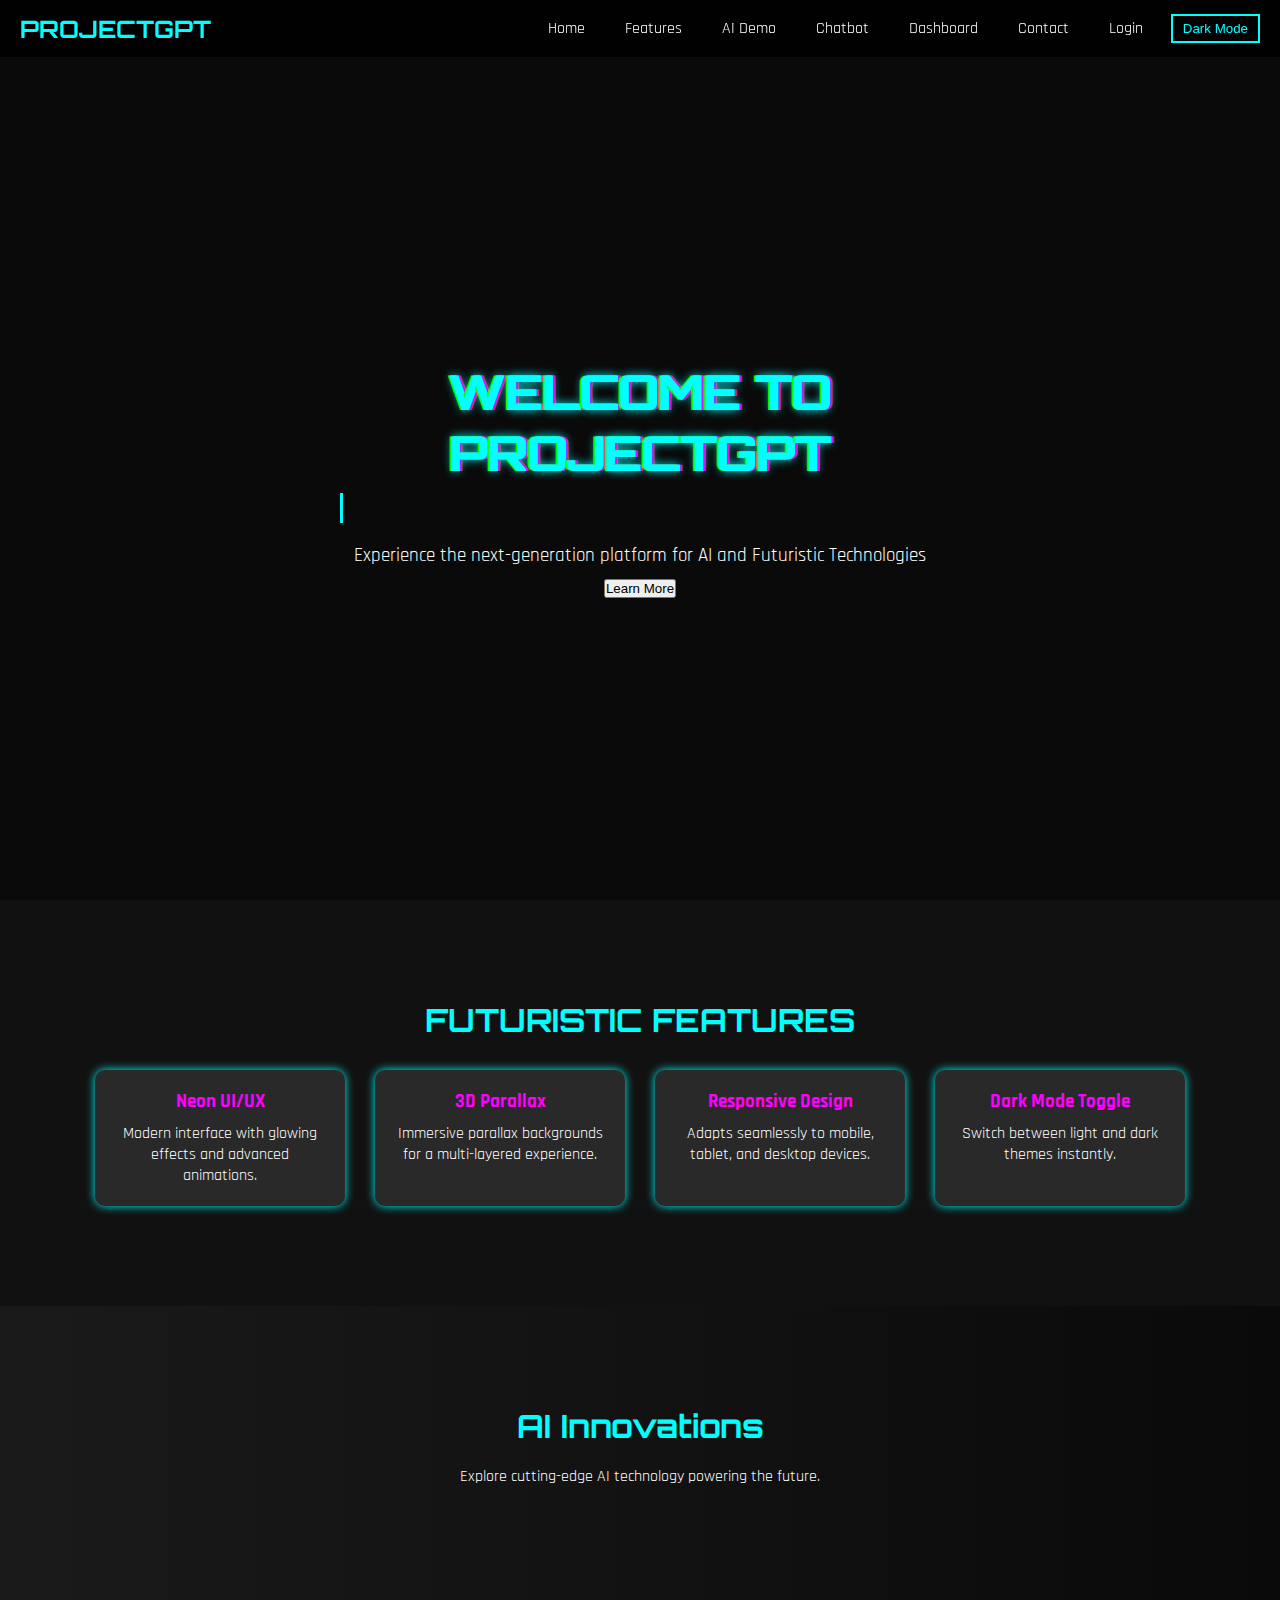
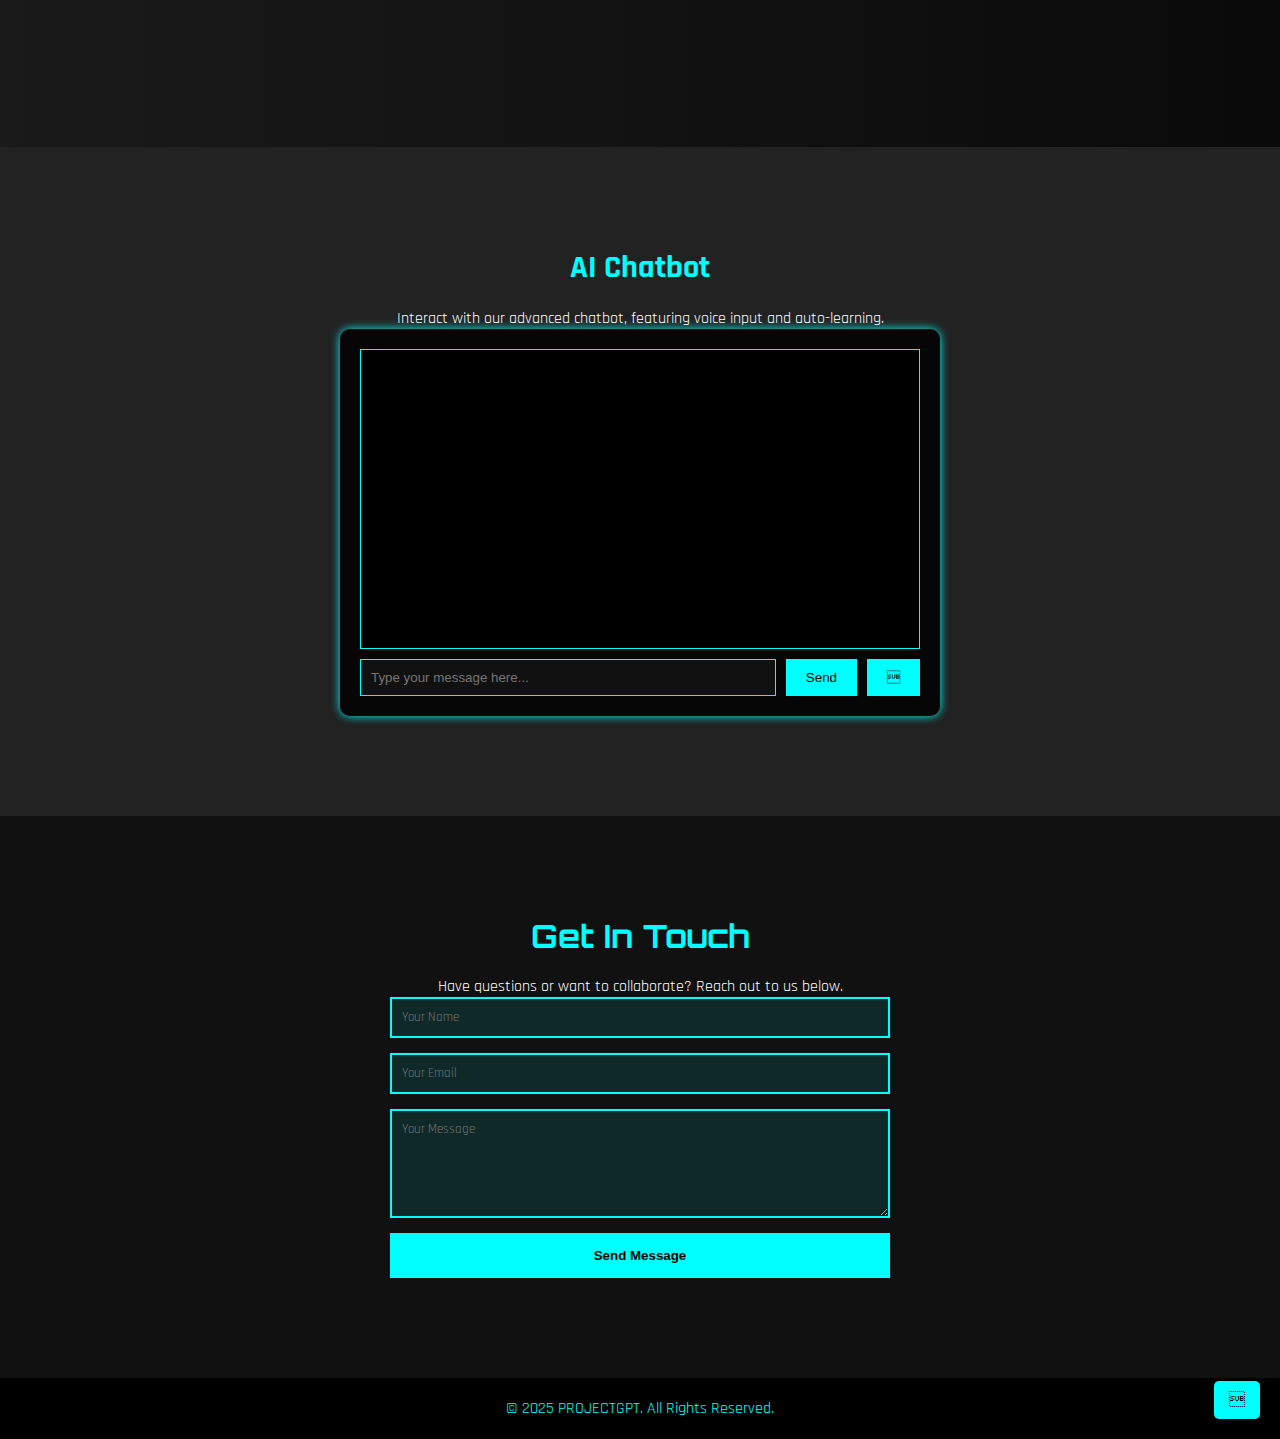
==== commit 0601bd10: "Update index.html" ====
--- a/index.html
+++ b/index.html
@@ -1,10 +1,9 @@
-
 <!DOCTYPE html>
 <html lang="en">
 <head>
   <meta charset="UTF-8">
   <meta name="viewport" content="width=device-width, initial-scale=1.0">
-  <title>PROJECTGPT - Megaproyek Futuristik</title>
+  <title>PROJECTGPT - Stage 2: Dynamic Interactions & AI Integration</title>
   <link rel="stylesheet" href="style.css">
   <!-- Google Fonts -->
   <link href="https://fonts.googleapis.com/css2?family=Orbitron:wght@400;700&family=Rajdhani:wght@400;600&display=swap" rel="stylesheet">
@@ -18,10 +17,9 @@
       <a href="#features">Features</a>
       <a href="#ai-demo">AI Demo</a>
       <a href="#chatbot">Chatbot</a>
-      <a href="#roadmap">Roadmap</a>
-      <a href="#team">Team</a>
-      <a href="#tokenomics">Tokenomics</a>
+      <a href="#dashboard">Dashboard</a>
       <a href="#contact">Contact</a>
+      <a href="javascript:void(0)" onclick="openLoginModal()">Login</a>
       <button class="dark-mode-btn" onclick="toggleDarkMode()">Dark Mode</button>
     </nav>
     <div class="hamburger" onclick="toggleMenu()">
@@ -92,97 +90,26 @@
       <div class="chat-input-container">
         <input type="text" id="chatInput" placeholder="Type your message here...">
         <button onclick="sendChat()">Send</button>
-        <button onclick="startVoiceInput()">ðŸŽ¤</button>
+        <button onclick="startVoiceInput()"></button>
       </div>
     </div>
   </section>
 
-  <!-- ROADMAP SECTION -->
-  <section class="roadmap" id="roadmap">
-    <h2>PROJECTGPT Roadmap</h2>
-    <div class="timeline">
-      <div class="timeline-item">
-        <div class="timeline-date">Q1</div>
-        <div class="timeline-content">
-          <h3>Initial Launch</h3>
-          <p>MVP release with core AI and futuristic UI.</p>
-        </div>
+  <!-- DASHBOARD SECTION (Hidden by default) -->
+  <section class="dashboard" id="dashboard" style="display:none;">
+    <h2>User Dashboard (Beta)</h2>
+    <p>Welcome, <span id="usernameDisplay"></span>! Here you can view your token balance and NFT collection.</p>
+    <div class="dashboard-stats">
+      <div class="stat">
+        <h3>Token Balance</h3>
+        <p id="tokenBalance">1000</p>
       </div>
-      <div class="timeline-item">
-        <div class="timeline-date">Q2</div>
-        <div class="timeline-content">
-          <h3>Feature Expansion</h3>
-          <p>Advanced analytics, voice AI, and enhanced chatbot capabilities.</p>
-        </div>
-      </div>
-      <div class="timeline-item">
-        <div class="timeline-date">Q3</div>
-        <div class="timeline-content">
-          <h3>Global Collaboration</h3>
-          <p>Open platform for developers and AI integrations.</p>
-        </div>
-      </div>
-      <div class="timeline-item">
-        <div class="timeline-date">Q4</div>
-        <div class="timeline-content">
-          <h3>Futuristic Upgrades</h3>
-          <p>AR/VR support, real-time data streaming, and NFT integration.</p>
-        </div>
+      <div class="stat">
+        <h3>NFT Collection</h3>
+        <p id="nftCollection">3 NFTs</p>
       </div>
     </div>
-  </section>
-
-  <!-- TEAM SECTION -->
-  <section class="team" id="team">
-    <h2>Meet Our Team</h2>
-    <div class="team-cards">
-      <div class="team-card">
-        <div class="team-card-front">
-          <img src="https://source.unsplash.com/200x200/?face,cyber" alt="Member">
-          <h3>John AI</h3>
-          <p>CEO & Visionary</p>
-        </div>
-        <div class="team-card-back">
-          <p>John leads the vision behind PROJECTGPT with over a decade in AI innovation.</p>
-        </div>
-      </div>
-      <div class="team-card">
-        <div class="team-card-front">
-          <img src="https://source.unsplash.com/200x200/?face,tech" alt="Member">
-          <h3>Sarah ML</h3>
-          <p>Lead Data Scientist</p>
-        </div>
-        <div class="team-card-back">
-          <p>Sarah drives data intelligence, ensuring our models are top-notch.</p>
-        </div>
-      </div>
-      <div class="team-card">
-        <div class="team-card-front">
-          <img src="https://source.unsplash.com/200x200/?face,vr" alt="Member">
-          <h3>Mike XR</h3>
-          <p>XR Developer</p>
-        </div>
-        <div class="team-card-back">
-          <p>Mike brings virtual and augmented reality to life within our platform.</p>
-        </div>
-      </div>
-    </div>
-  </section>
-
-  <!-- TOKENOMICS SECTION -->
-  <section class="tokenomics" id="tokenomics">
-    <h2>NFT & Tokenomics</h2>
-    <p>Empowering the community with blockchain-based rewards and NFT certifications.</p>
-    <div class="tokenomics-container">
-      <div class="token-card">
-        <h3>Academy Token</h3>
-        <p>Reward learning and participation with our native token.</p>
-      </div>
-      <div class="token-card">
-        <h3>NFT Certificates</h3>
-        <p>Earn NFT certificates to showcase your skills and achievements.</p>
-      </div>
-    </div>
+    <button onclick="logout()">Logout</button>
   </section>
 
   <!-- CONTACT SECTION -->
@@ -200,19 +127,31 @@
   <!-- FOOTER -->
   <footer class="footer">
     <p>&copy; 2025 PROJECTGPT. All Rights Reserved.</p>
-    <button class="scroll-top-btn" onclick="scrollToTop()">â†‘</button>
+    <button class="scroll-top-btn" onclick="scrollToTop()"></button>
   </footer>
 
-  <!-- MODAL POPUP -->
+  <!-- MODAL POPUP FOR INFO -->
   <div class="modal" id="infoModal">
     <div class="modal-content">
       <span class="close-btn" onclick="closeModal()">&times;</span>
       <h2>PROJECTGPT Megaproyek</h2>
       <p>
-        Selamat datang di megaproyek futuristik kita! Di sini, kita menggabungkan
-        <strong>AI</strong>, <strong>Blockchain</strong>, dan <strong>XR</strong>
-        untuk menciptakan ekosistem digital masa depan.
+        Welcome to our futuristic megaproject where we combine <strong>AI</strong>, <strong>Blockchain</strong>, and <strong>XR</strong>
+        to create a next-gen digital ecosystem.
       </p>
+    </div>
+  </div>
+
+  <!-- LOGIN MODAL -->
+  <div class="modal" id="loginModal">
+    <div class="modal-content">
+      <span class="close-btn" onclick="closeLoginModal()">&times;</span>
+      <h2>Login</h2>
+      <form id="loginForm">
+        <input type="text" id="username" placeholder="Username" required>
+        <input type="password" id="password" placeholder="Password" required>
+        <button type="submit" class="btn-glow">Login</button>
+      </form>
     </div>
   </div>
 
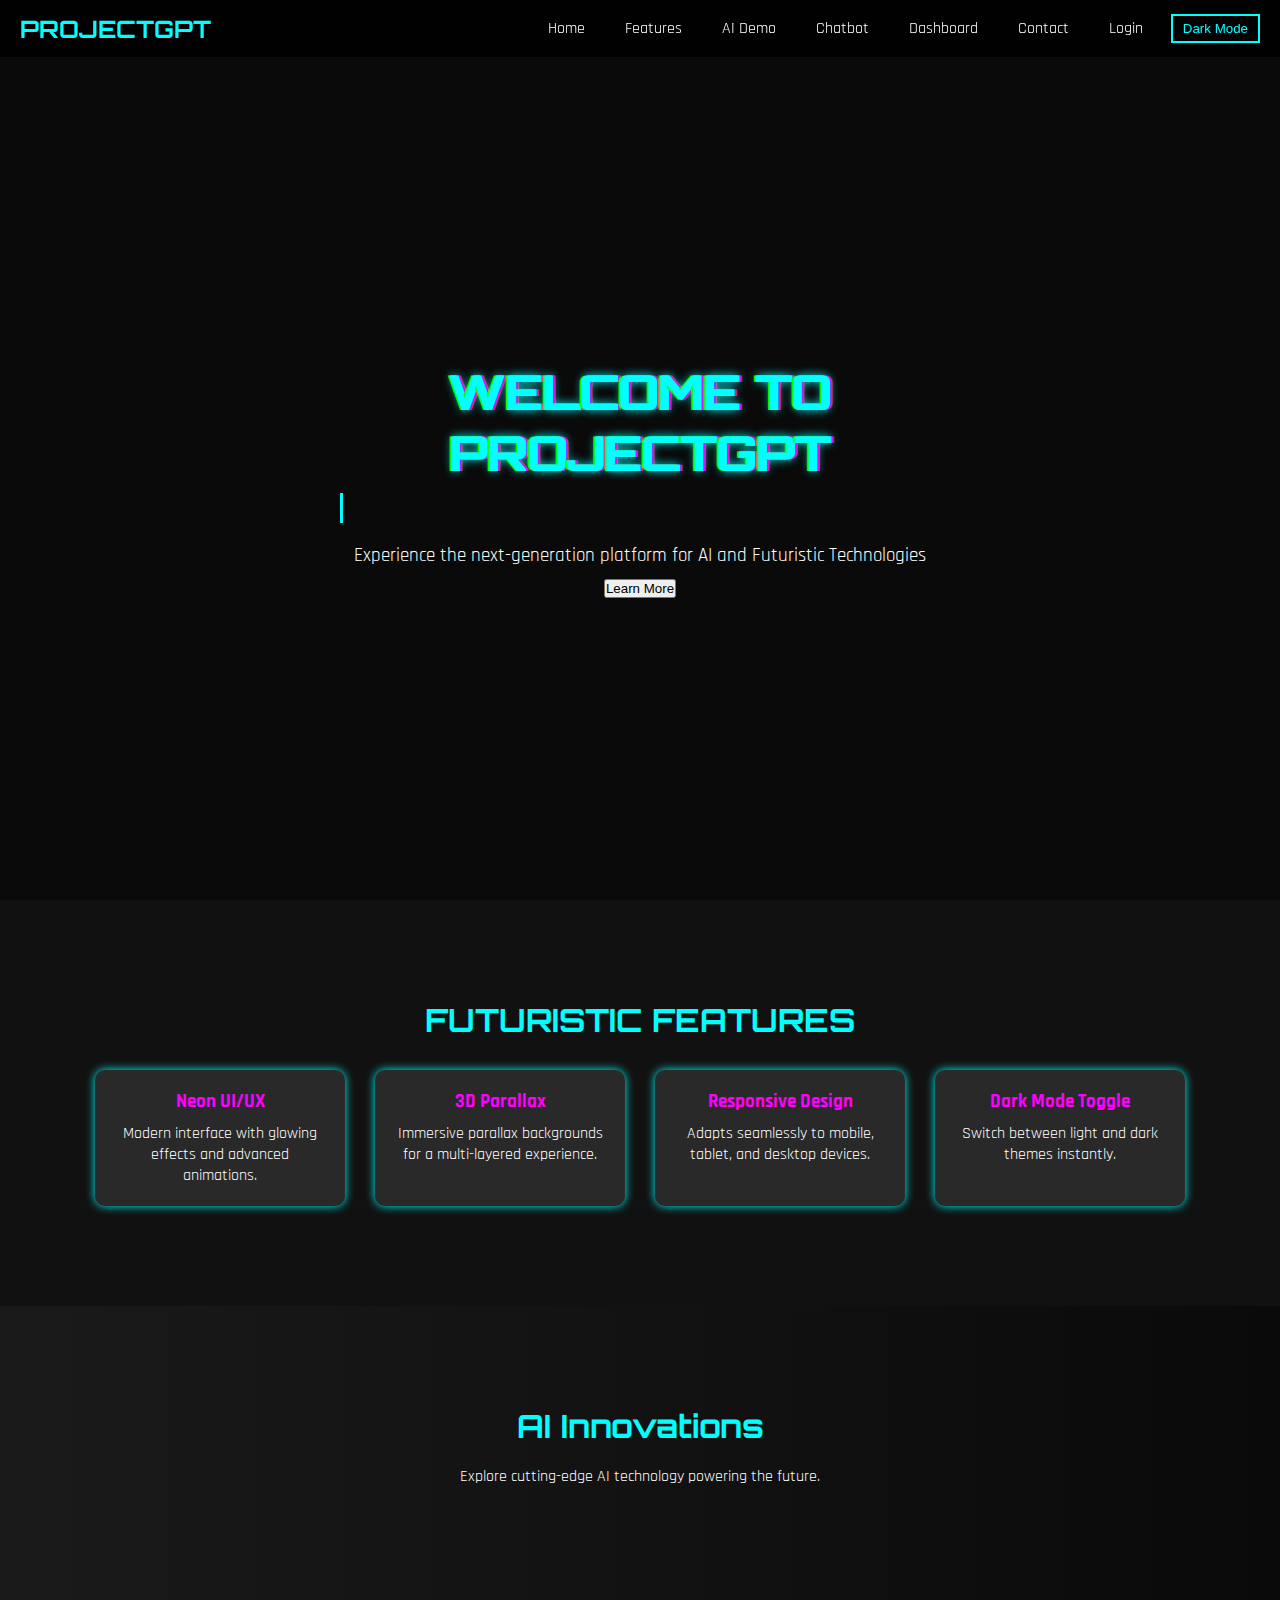
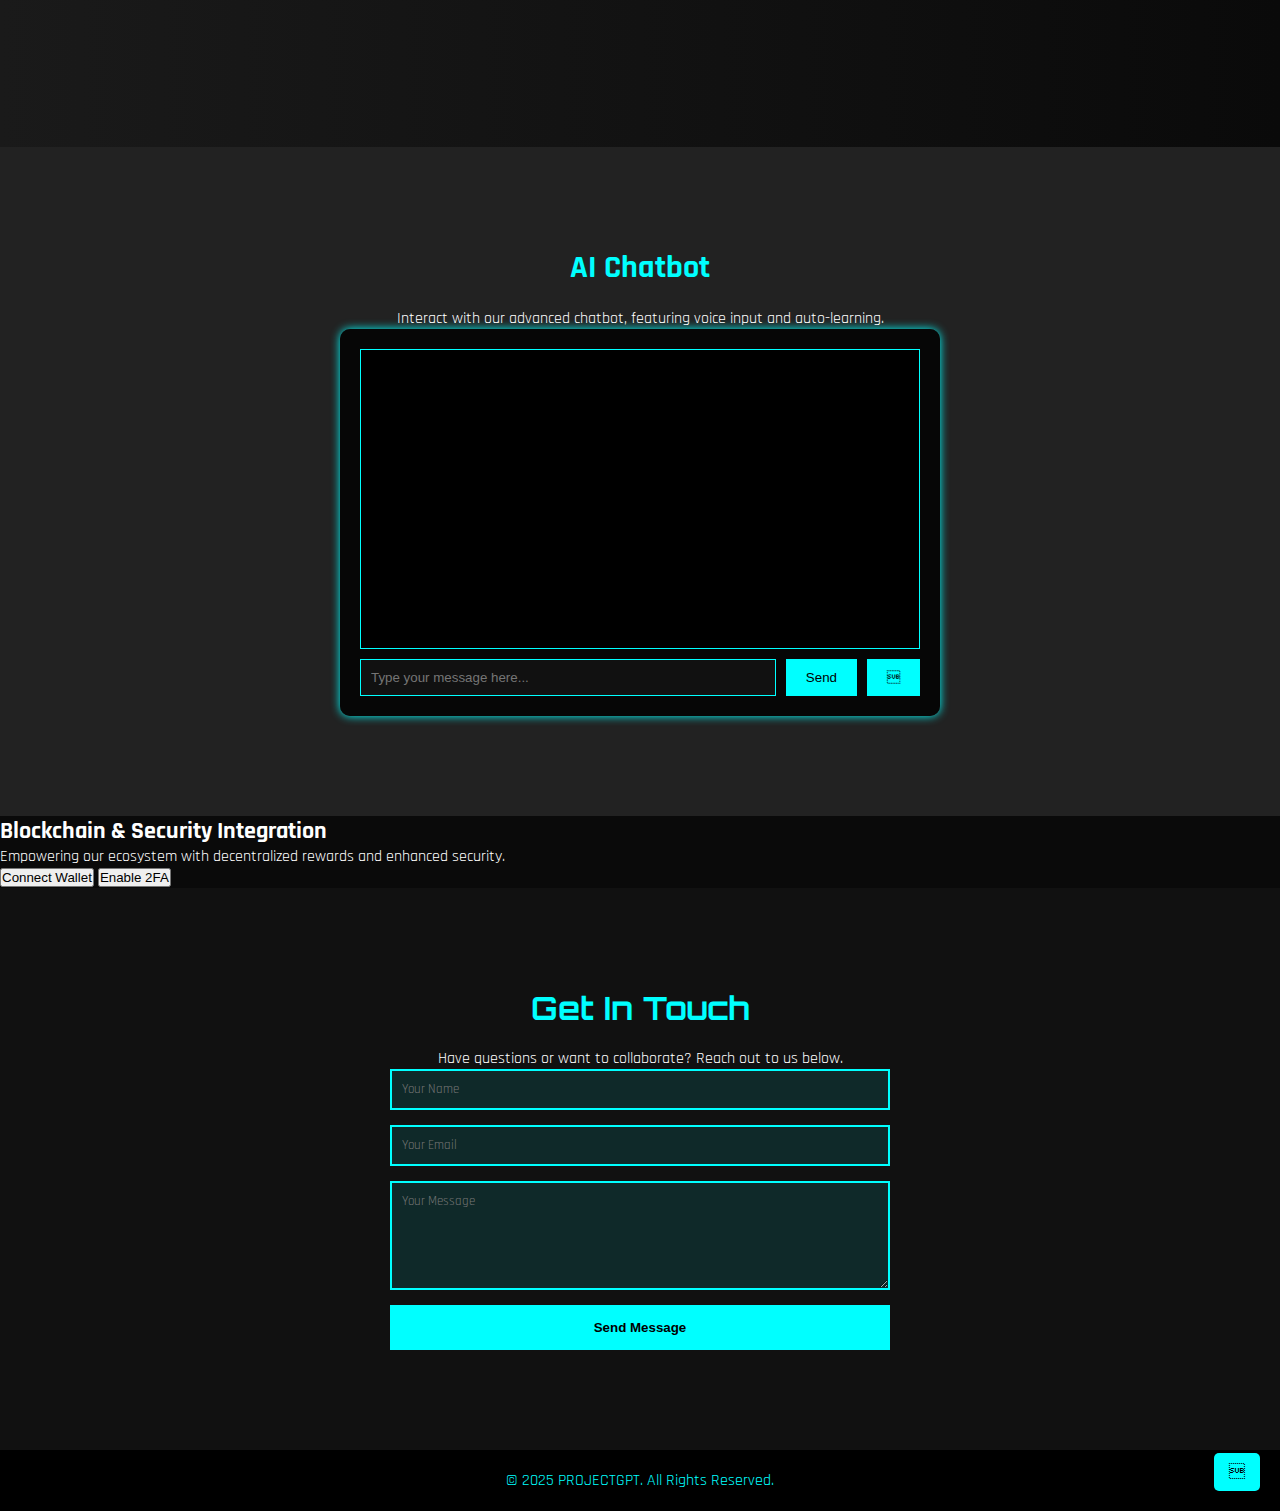
==== commit bf28f36d: "Update index.html" ====
--- a/index.html
+++ b/index.html
@@ -112,6 +112,20 @@
     <button onclick="logout()">Logout</button>
   </section>
 
+<!-- BLOCKCHAIN & SECURITY SECTION -->
+<section class="blockchain" id="blockchain">
+  <h2>Blockchain & Security Integration</h2>
+  <p>Empowering our ecosystem with decentralized rewards and enhanced security.</p>
+  <div class="blockchain-container">
+    <button class="btn-glow" onclick="connectWallet()">Connect Wallet</button>
+    <div id="walletInfo" style="display:none;">
+      <p>Your Wallet: <span id="walletAddress"></span></p>
+      <p>Token Balance: <span id="walletBalance">0</span></p>
+    </div>
+    <button class="btn-glow" onclick="initiate2FA()">Enable 2FA</button>
+  </div>
+</section>
+
   <!-- CONTACT SECTION -->
   <section class="contact" id="contact">
     <h2>Get In Touch</h2>
--- a/style.css
+++ b/style.css
@@ -363,159 +363,31 @@
   background: darkcyan;
 }
 
-/* ROADMAP SECTION */
-.roadmap {
-  background: #111;
-  color: #fff;
+/* DASHBOARD SECTION */
+.dashboard {
   padding: 100px 20px;
   text-align: center;
-}
-
-.roadmap h2 {
-  font-family: 'Orbitron', sans-serif;
-  font-size: 2rem;
-  margin-bottom: 40px;
-  color: cyan;
-}
-
-.timeline {
-  max-width: 800px;
-  margin: 0 auto;
-  position: relative;
-}
-
-.timeline-item {
-  display: flex;
-  margin-bottom: 30px;
-  align-items: center;
-}
-
-.timeline-date {
-  width: 60px;
-  height: 60px;
-  background: cyan;
-  color: #000;
-  border-radius: 50%;
-  display: flex;
-  align-items: center;
+  background: #222;
+}
+
+.dashboard-stats {
+  display: flex;
   justify-content: center;
-  font-weight: bold;
-  margin-right: 20px;
-}
-
-.timeline-content {
-  background: rgba(255, 255, 255, 0.1);
-  padding: 20px;
-  border-radius: 8px;
-  flex: 1;
-}
-
-/* TEAM SECTION */
-.team {
-  background: linear-gradient(to bottom, #0a0a0a, #1a1a1a);
-  padding: 100px 20px;
-  text-align: center;
-}
-
-.team h2 {
-  font-size: 2rem;
-  margin-bottom: 40px;
-  font-family: 'Orbitron', sans-serif;
-  color: cyan;
-}
-
-.team-cards {
-  display: flex;
-  flex-wrap: wrap;
-  justify-content: center;
-  gap: 30px;
-}
-
-.team-card {
+  gap: 40px;
+  margin: 30px 0;
+}
+
+.dashboard-stats .stat {
+  background: rgba(255,255,255,0.1);
+  padding: 20px;
+  border-radius: 10px;
   width: 200px;
-  height: 300px;
-  perspective: 1000px;
-  position: relative;
-}
-
-.team-card-front,
-.team-card-back {
-  width: 100%;
-  height: 100%;
-  border-radius: 10px;
-  backface-visibility: hidden;
-  box-shadow: 0 0 10px cyan;
-  display: flex;
-  flex-direction: column;
-  align-items: center;
-  justify-content: center;
-  position: absolute;
-  top: 0;
-  left: 0;
-  transition: transform 0.8s;
-}
-
-.team-card-front {
-  background: rgba(255, 255, 255, 0.1);
-}
-
-.team-card-front img {
-  border-radius: 50%;
-  width: 100px;
-  height: 100px;
-  margin-bottom: 10px;
-}
-
-.team-card-back {
-  background: rgba(255, 0, 255, 0.1);
-  transform: rotateY(180deg);
-  padding: 10px;
-}
-
-.team-card:hover .team-card-front {
-  transform: rotateY(180deg);
-}
-
-.team-card:hover .team-card-back {
-  transform: rotateY(360deg);
-}
-
-/* TOKENOMICS SECTION */
-.tokenomics {
-  padding: 100px 20px;
-  text-align: center;
-  background: #222;
-}
-
-.tokenomics h2 {
-  font-size: 2rem;
-  margin-bottom: 20px;
-  color: cyan;
-}
-
-.tokenomics-container {
-  display: flex;
-  flex-wrap: wrap;
-  justify-content: center;
-  gap: 30px;
-}
-
-.token-card {
-  background: rgba(255,255,255,0.1);
-  width: 300px;
-  padding: 20px;
-  border-radius: 10px;
   box-shadow: 0 0 10px cyan;
   transition: transform 0.3s;
 }
 
-.token-card:hover {
+.dashboard-stats .stat:hover {
   transform: scale(1.05);
-}
-
-.token-card h3 {
-  margin-bottom: 10px;
-  color: magenta;
 }
 
 /* CONTACT SECTION */
@@ -620,12 +492,4 @@
   font-size: 30px;
   color: cyan;
   cursor: pointer;
-}
-
-/* MEDIA QUERIES */
-@media screen and (max-width: 768px) {
-  .features-container, .ai-container, .team-cards, .tokenomics-container {
-    flex-direction: column;
-    align-items: center;
-  }
 }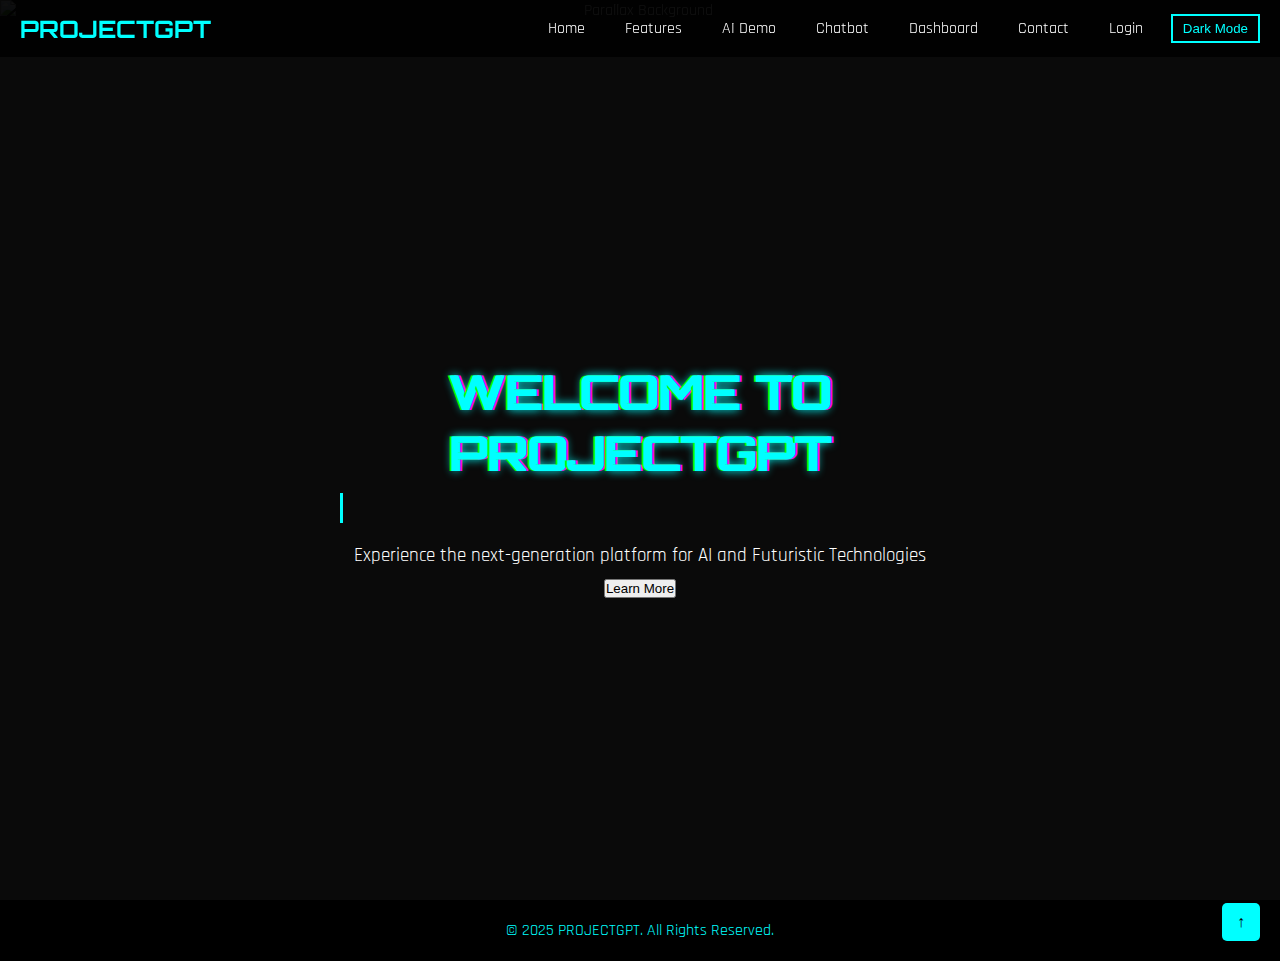
==== commit a2ff3a02: "Update index.html" ====
--- a/index.html
+++ b/index.html
@@ -3,10 +3,12 @@
 <head>
   <meta charset="UTF-8">
   <meta name="viewport" content="width=device-width, initial-scale=1.0">
-  <title>PROJECTGPT - Stage 2: Dynamic Interactions & AI Integration</title>
+  <title>PROJECTGPT 2.0 - Fase 1: Optimalisasi & Performa</title>
   <link rel="stylesheet" href="style.css">
   <!-- Google Fonts -->
   <link href="https://fonts.googleapis.com/css2?family=Orbitron:wght@400;700&family=Rajdhani:wght@400;600&display=swap" rel="stylesheet">
+  <!-- Tambahkan defer pada script untuk tidak menghambat render -->
+  <script src="script.js" defer></script>
 </head>
 <body>
   <!-- NAVIGATION BAR -->
@@ -35,140 +37,20 @@
       <p>Experience the next-generation platform for AI and Futuristic Technologies</p>
       <button class="btn-glow" onclick="openModal()">Learn More</button>
     </div>
-    <div class="parallax-bg"></div>
+    <!-- Gambar background dengan lazy loading jika memungkinkan -->
+    <img src="https://source.unsplash.com/1920x1080/?cyberpunk,city" alt="Parallax Background" class="parallax-bg" loading="lazy">
   </section>
 
-  <!-- FEATURES SECTION -->
-  <section class="features" id="features">
-    <h2>Futuristic Features</h2>
-    <div class="features-container">
-      <div class="feature-card">
-        <h3>Neon UI/UX</h3>
-        <p>Modern interface with glowing effects and advanced animations.</p>
-      </div>
-      <div class="feature-card">
-        <h3>3D Parallax</h3>
-        <p>Immersive parallax backgrounds for a multi-layered experience.</p>
-      </div>
-      <div class="feature-card">
-        <h3>Responsive Design</h3>
-        <p>Adapts seamlessly to mobile, tablet, and desktop devices.</p>
-      </div>
-      <div class="feature-card">
-        <h3>Dark Mode Toggle</h3>
-        <p>Switch between light and dark themes instantly.</p>
-      </div>
-    </div>
-  </section>
-
-  <!-- AI DEMO SECTION -->
-  <section class="ai-demo" id="ai-demo">
-    <h2>AI Innovations</h2>
-    <p>Explore cutting-edge AI technology powering the future.</p>
-    <div class="ai-container">
-      <div class="ai-item fade-in">
-        <h3>Machine Learning</h3>
-        <p>Predictive models enhancing decision-making across industries.</p>
-      </div>
-      <div class="ai-item fade-in">
-        <h3>NLP</h3>
-        <p>Enabling machines to understand and interact in human language.</p>
-      </div>
-      <div class="ai-item fade-in">
-        <h3>Computer Vision</h3>
-        <p>Revolutionizing image recognition, diagnostics, and autonomous tech.</p>
-      </div>
-    </div>
-  </section>
-
-  <!-- CHATBOT SECTION -->
-  <section class="chatbot" id="chatbot">
-    <h2>AI Chatbot</h2>
-    <p>Interact with our advanced chatbot, featuring voice input and auto-learning.</p>
-    <div class="chat-container">
-      <div class="chat-window" id="chatWindow"></div>
-      <div class="chat-input-container">
-        <input type="text" id="chatInput" placeholder="Type your message here...">
-        <button onclick="sendChat()">Send</button>
-        <button onclick="startVoiceInput()"></button>
-      </div>
-    </div>
-  </section>
-
-  <!-- DASHBOARD SECTION (Hidden by default) -->
-  <section class="dashboard" id="dashboard" style="display:none;">
-    <h2>User Dashboard (Beta)</h2>
-    <p>Welcome, <span id="usernameDisplay"></span>! Here you can view your token balance and NFT collection.</p>
-    <div class="dashboard-stats">
-      <div class="stat">
-        <h3>Token Balance</h3>
-        <p id="tokenBalance">1000</p>
-      </div>
-      <div class="stat">
-        <h3>NFT Collection</h3>
-        <p id="nftCollection">3 NFTs</p>
-      </div>
-    </div>
-    <button onclick="logout()">Logout</button>
-  </section>
-
-<!-- BLOCKCHAIN & SECURITY SECTION -->
-<section class="blockchain" id="blockchain">
-  <h2>Blockchain & Security Integration</h2>
-  <p>Empowering our ecosystem with decentralized rewards and enhanced security.</p>
-  <div class="blockchain-container">
-    <button class="btn-glow" onclick="connectWallet()">Connect Wallet</button>
-    <div id="walletInfo" style="display:none;">
-      <p>Your Wallet: <span id="walletAddress"></span></p>
-      <p>Token Balance: <span id="walletBalance">0</span></p>
-    </div>
-    <button class="btn-glow" onclick="initiate2FA()">Enable 2FA</button>
-  </div>
-</section>
-
-  <!-- CONTACT SECTION -->
-  <section class="contact" id="contact">
-    <h2>Get In Touch</h2>
-    <p>Have questions or want to collaborate? Reach out to us below.</p>
-    <form class="contact-form">
-      <input type="text" placeholder="Your Name" required>
-      <input type="email" placeholder="Your Email" required>
-      <textarea rows="5" placeholder="Your Message"></textarea>
-      <button type="submit" class="btn-glow">Send Message</button>
-    </form>
-  </section>
+  <!-- Section lainnya tetap sama seperti update tahap sebelumnya -->
+  <!-- ... -->
 
   <!-- FOOTER -->
   <footer class="footer">
     <p>&copy; 2025 PROJECTGPT. All Rights Reserved.</p>
-    <button class="scroll-top-btn" onclick="scrollToTop()"></button>
+    <button class="scroll-top-btn" onclick="scrollToTop()">↑</button>
   </footer>
 
-  <!-- MODAL POPUP FOR INFO -->
-  <div class="modal" id="infoModal">
-    <div class="modal-content">
-      <span class="close-btn" onclick="closeModal()">&times;</span>
-      <h2>PROJECTGPT Megaproyek</h2>
-      <p>
-        Welcome to our futuristic megaproject where we combine <strong>AI</strong>, <strong>Blockchain</strong>, and <strong>XR</strong>
-        to create a next-gen digital ecosystem.
-      </p>
-    </div>
-  </div>
-
-  <!-- LOGIN MODAL -->
-  <div class="modal" id="loginModal">
-    <div class="modal-content">
-      <span class="close-btn" onclick="closeLoginModal()">&times;</span>
-      <h2>Login</h2>
-      <form id="loginForm">
-        <input type="text" id="username" placeholder="Username" required>
-        <input type="password" id="password" placeholder="Password" required>
-        <button type="submit" class="btn-glow">Login</button>
-      </form>
-    </div>
-  </div>
-
-  <script src="script.js"></script>
+  <!-- Modal dan Login Modal tetap ada -->
+  <!-- ... -->
 </body>
 </html>--- a/style.css
+++ b/style.css
@@ -492,4 +492,30 @@
   font-size: 30px;
   color: cyan;
   cursor: pointer;
+}
+
+/* BLOCKCHAIN & SECURITY SECTION */
+.blockchain {
+  padding: 100px 20px;
+  text-align: center;
+  background: linear-gradient(to right, #222, #000);
+}
+
+.blockchain h2 {
+  font-family: 'Orbitron', sans-serif;
+  font-size: 2rem;
+  margin-bottom: 20px;
+  color: cyan;
+}
+
+.blockchain p {
+  margin-bottom: 30px;
+  font-size: 1.1rem;
+}
+
+.blockchain-container {
+  display: flex;
+  flex-direction: column;
+  align-items: center;
+  gap: 20px;
 }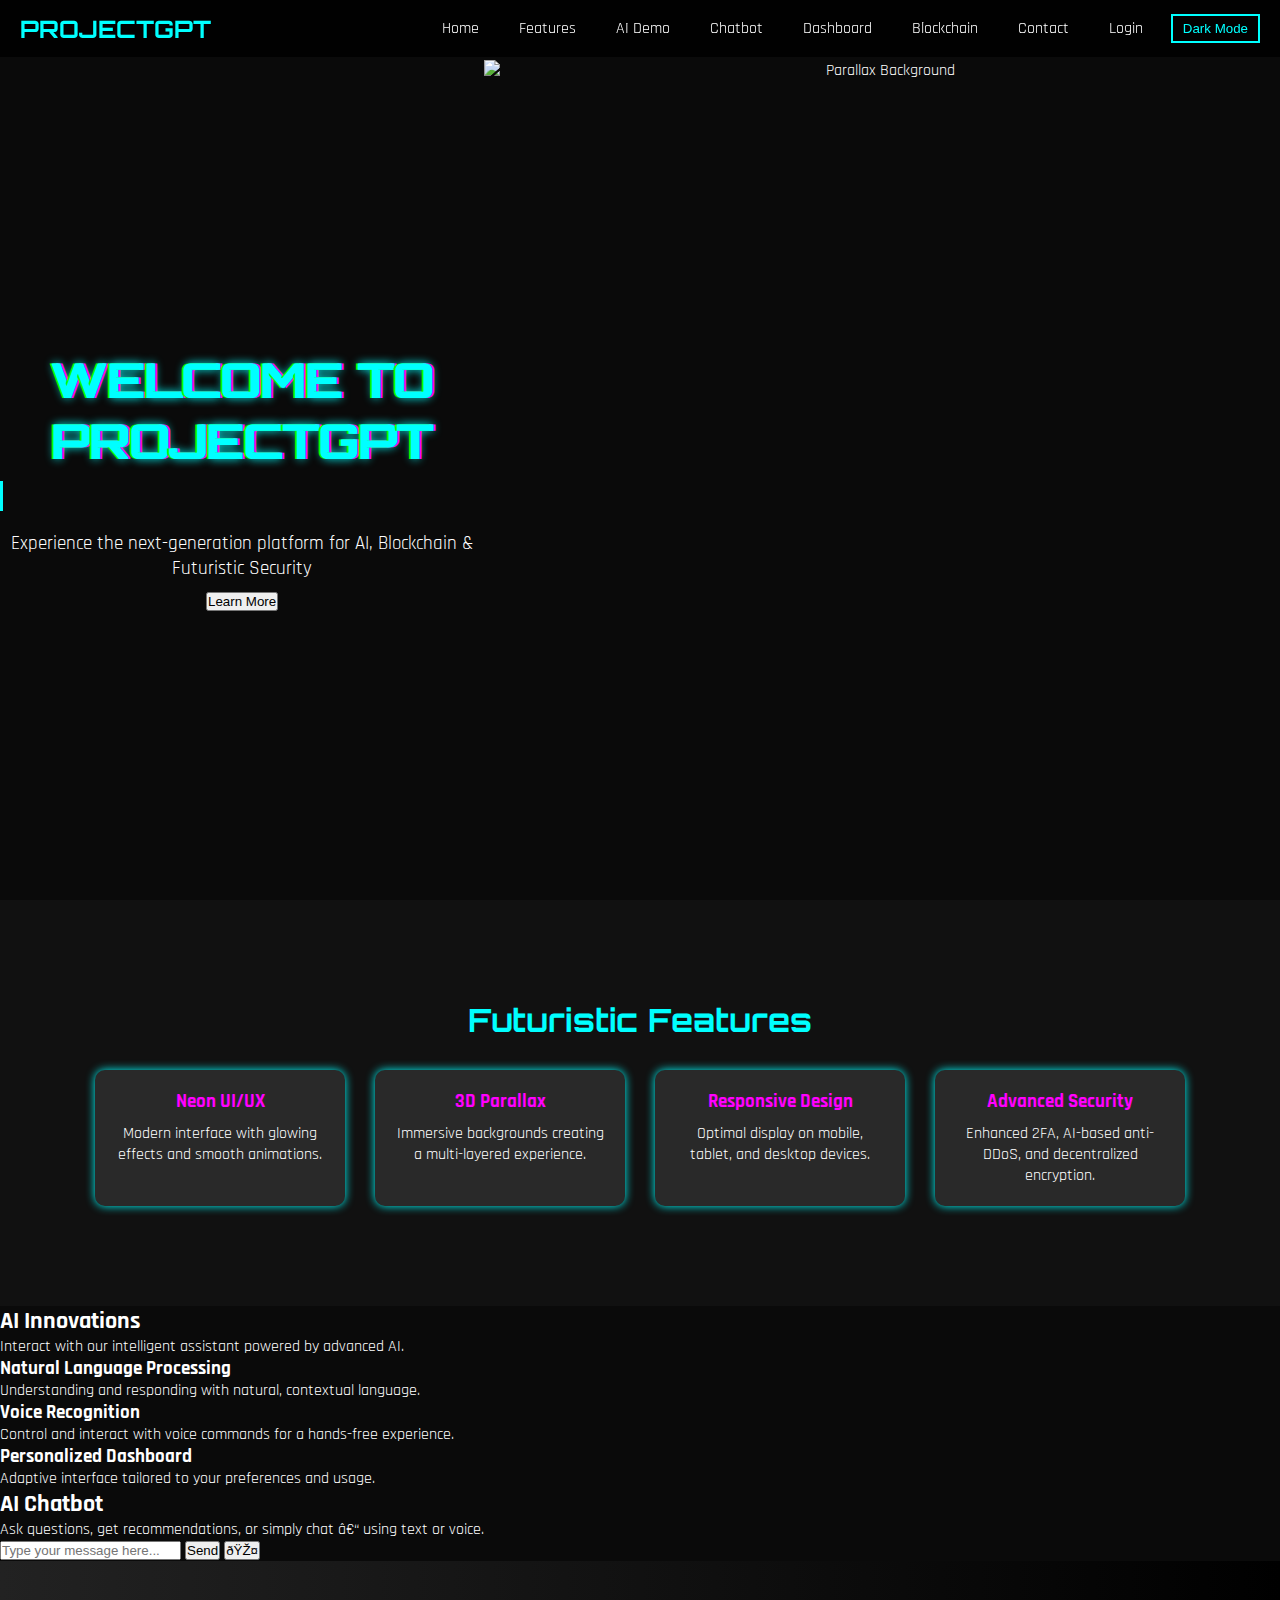
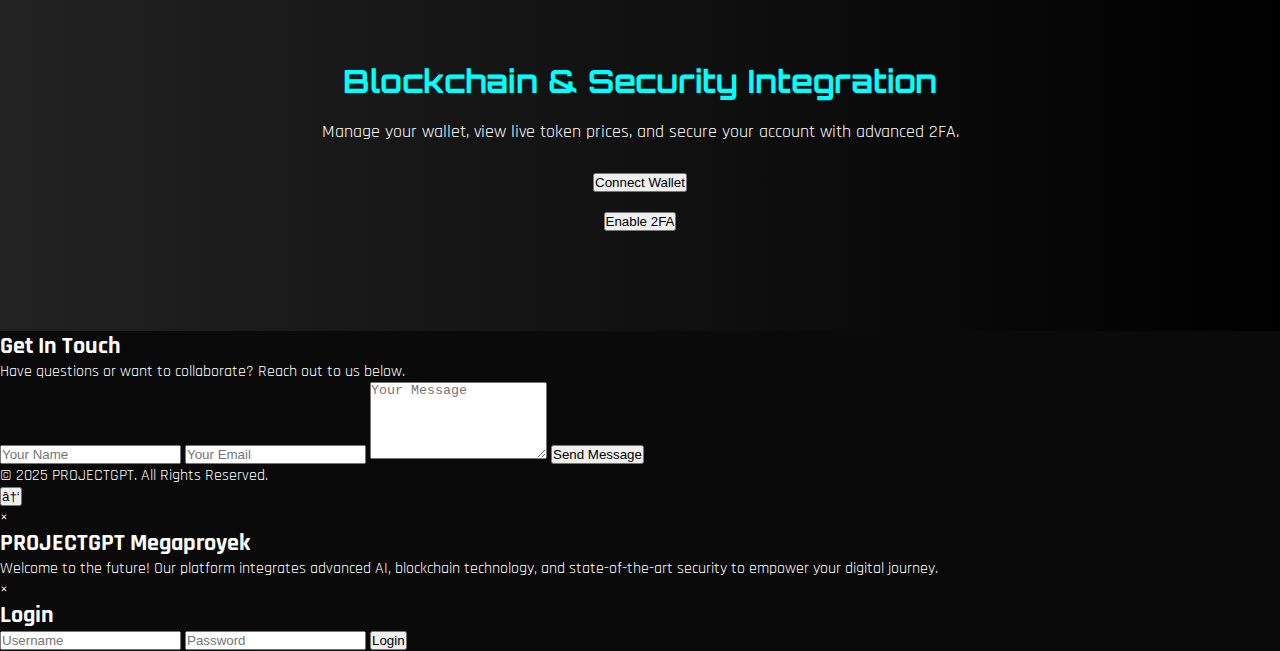
==== commit 47528c79: "Update index.html" ====
--- a/index.html
+++ b/index.html
@@ -3,11 +3,10 @@
 <head>
   <meta charset="UTF-8">
   <meta name="viewport" content="width=device-width, initial-scale=1.0">
-  <title>PROJECTGPT 2.0 - Fase 1: Optimalisasi & Performa</title>
+  <title>PROJECTGPT 2.0 - The Future is Here</title>
   <link rel="stylesheet" href="style.css">
   <!-- Google Fonts -->
   <link href="https://fonts.googleapis.com/css2?family=Orbitron:wght@400;700&family=Rajdhani:wght@400;600&display=swap" rel="stylesheet">
-  <!-- Tambahkan defer pada script untuk tidak menghambat render -->
   <script src="script.js" defer></script>
 </head>
 <body>
@@ -20,6 +19,7 @@
       <a href="#ai-demo">AI Demo</a>
       <a href="#chatbot">Chatbot</a>
       <a href="#dashboard">Dashboard</a>
+      <a href="#blockchain">Blockchain</a>
       <a href="#contact">Contact</a>
       <a href="javascript:void(0)" onclick="openLoginModal()">Login</a>
       <button class="dark-mode-btn" onclick="toggleDarkMode()">Dark Mode</button>
@@ -34,23 +34,144 @@
     <div class="hero-content">
       <h1 class="glitch-text" data-text="WELCOME TO PROJECTGPT">WELCOME TO PROJECTGPT</h1>
       <h2 class="typewriter"></h2>
-      <p>Experience the next-generation platform for AI and Futuristic Technologies</p>
+      <p>Experience the next-generation platform for AI, Blockchain & Futuristic Security</p>
       <button class="btn-glow" onclick="openModal()">Learn More</button>
     </div>
-    <!-- Gambar background dengan lazy loading jika memungkinkan -->
     <img src="https://source.unsplash.com/1920x1080/?cyberpunk,city" alt="Parallax Background" class="parallax-bg" loading="lazy">
   </section>
 
-  <!-- Section lainnya tetap sama seperti update tahap sebelumnya -->
-  <!-- ... -->
+  <!-- FEATURES SECTION -->
+  <section class="features" id="features">
+    <h2>Futuristic Features</h2>
+    <div class="features-container">
+      <div class="feature-card">
+        <h3>Neon UI/UX</h3>
+        <p>Modern interface with glowing effects and smooth animations.</p>
+      </div>
+      <div class="feature-card">
+        <h3>3D Parallax</h3>
+        <p>Immersive backgrounds creating a multi-layered experience.</p>
+      </div>
+      <div class="feature-card">
+        <h3>Responsive Design</h3>
+        <p>Optimal display on mobile, tablet, and desktop devices.</p>
+      </div>
+      <div class="feature-card">
+        <h3>Advanced Security</h3>
+        <p>Enhanced 2FA, AI-based anti-DDoS, and decentralized encryption.</p>
+      </div>
+    </div>
+  </section>
+
+  <!-- AI DEMO SECTION -->
+  <section class="ai-demo" id="ai-demo">
+    <h2>AI Innovations</h2>
+    <p>Interact with our intelligent assistant powered by advanced AI.</p>
+    <div class="ai-container">
+      <div class="ai-item fade-in">
+        <h3>Natural Language Processing</h3>
+        <p>Understanding and responding with natural, contextual language.</p>
+      </div>
+      <div class="ai-item fade-in">
+        <h3>Voice Recognition</h3>
+        <p>Control and interact with voice commands for a hands-free experience.</p>
+      </div>
+      <div class="ai-item fade-in">
+        <h3>Personalized Dashboard</h3>
+        <p>Adaptive interface tailored to your preferences and usage.</p>
+      </div>
+    </div>
+  </section>
+
+  <!-- CHATBOT SECTION -->
+  <section class="chatbot" id="chatbot">
+    <h2>AI Chatbot</h2>
+    <p>Ask questions, get recommendations, or simply chat â€“ using text or voice.</p>
+    <div class="chat-container">
+      <div class="chat-window" id="chatWindow"></div>
+      <div class="chat-input-container">
+        <input type="text" id="chatInput" placeholder="Type your message here...">
+        <button onclick="sendChat()">Send</button>
+        <button onclick="startVoiceInput()">ðŸŽ¤</button>
+      </div>
+    </div>
+  </section>
+
+  <!-- DASHBOARD SECTION -->
+  <section class="dashboard" id="dashboard" style="display:none;">
+    <h2>User Dashboard (Beta)</h2>
+    <p>Welcome, <span id="usernameDisplay"></span>! Check your token balance, NFT collection, and activity.</p>
+    <div class="dashboard-stats">
+      <div class="stat">
+        <h3>Token Balance</h3>
+        <p id="tokenBalance">1000</p>
+      </div>
+      <div class="stat">
+        <h3>NFT Collection</h3>
+        <p id="nftCollection">3 NFTs</p>
+      </div>
+      <div class="stat">
+        <h3>Activity Points</h3>
+        <p id="activityPoints">150</p>
+      </div>
+    </div>
+    <button onclick="logout()">Logout</button>
+  </section>
+
+  <!-- BLOCKCHAIN & SECURITY SECTION -->
+  <section class="blockchain" id="blockchain">
+    <h2>Blockchain & Security Integration</h2>
+    <p>Manage your wallet, view live token prices, and secure your account with advanced 2FA.</p>
+    <div class="blockchain-container">
+      <button class="btn-glow" onclick="connectWallet()">Connect Wallet</button>
+      <div id="walletInfo" style="display:none;">
+        <p>Your Wallet: <span id="walletAddress"></span></p>
+        <p>Token Balance: <span id="walletBalance">0</span></p>
+      </div>
+      <button class="btn-glow" onclick="initiate2FA()">Enable 2FA</button>
+    </div>
+  </section>
+
+  <!-- CONTACT SECTION -->
+  <section class="contact" id="contact">
+    <h2>Get In Touch</h2>
+    <p>Have questions or want to collaborate? Reach out to us below.</p>
+    <form class="contact-form">
+      <input type="text" placeholder="Your Name" required>
+      <input type="email" placeholder="Your Email" required>
+      <textarea rows="5" placeholder="Your Message"></textarea>
+      <button type="submit" class="btn-glow">Send Message</button>
+    </form>
+  </section>
 
   <!-- FOOTER -->
   <footer class="footer">
     <p>&copy; 2025 PROJECTGPT. All Rights Reserved.</p>
-    <button class="scroll-top-btn" onclick="scrollToTop()">↑</button>
+    <button class="scroll-top-btn" onclick="scrollToTop()">â†‘</button>
   </footer>
 
-  <!-- Modal dan Login Modal tetap ada -->
-  <!-- ... -->
+  <!-- MODAL POPUP FOR INFO -->
+  <div class="modal" id="infoModal">
+    <div class="modal-content">
+      <span class="close-btn" onclick="closeModal()">&times;</span>
+      <h2>PROJECTGPT Megaproyek</h2>
+      <p>
+        Welcome to the future! Our platform integrates advanced AI, blockchain technology, and state-of-the-art security to empower your digital journey.
+      </p>
+    </div>
+  </div>
+
+  <!-- LOGIN MODAL -->
+  <div class="modal" id="loginModal">
+    <div class="modal-content">
+      <span class="close-btn" onclick="closeLoginModal()">&times;</span>
+      <h2>Login</h2>
+      <form id="loginForm">
+        <input type="text" id="username" placeholder="Username" required>
+        <input type="password" id="password" placeholder="Password" required>
+        <button type="submit" class="btn-glow">Login</button>
+      </form>
+    </div>
+  </div>
 </body>
 </html>--- a/style.css
+++ b/style.css
@@ -4,16 +4,14 @@
   padding: 0;
   box-sizing: border-box;
 }
-
 body {
   font-family: 'Rajdhani', sans-serif;
   background-color: #0a0a0a;
   color: #fff;
   overflow-x: hidden;
   scroll-behavior: smooth;
+  transition: background-color 0.5s, color 0.5s;
 }
-
-/* DARK MODE */
 body.dark-mode {
   background-color: #fff;
   color: #000;
@@ -30,7 +28,6 @@
   align-items: center;
   z-index: 999;
 }
-
 .navbar .logo {
   font-family: 'Orbitron', sans-serif;
   font-size: 1.5rem;
@@ -38,25 +35,21 @@
   margin-right: auto;
   color: cyan;
 }
-
 .nav-links {
   display: flex;
   gap: 1rem;
   align-items: center;
 }
-
 .nav-links a {
   color: #fff;
   text-decoration: none;
   padding: 8px 12px;
   transition: background 0.3s;
 }
-
 .nav-links a:hover {
   background: cyan;
   color: #000;
 }
-
 .dark-mode-btn {
   background: none;
   border: 2px solid cyan;
@@ -65,12 +58,10 @@
   cursor: pointer;
   transition: 0.3s;
 }
-
 .dark-mode-btn:hover {
   background: cyan;
   color: #000;
 }
-
 .hamburger {
   display: none;
   flex-direction: column;
@@ -78,15 +69,12 @@
   gap: 5px;
   margin-left: 1rem;
 }
-
 .hamburger span {
   width: 25px;
   height: 3px;
   background: cyan;
   transition: 0.4s;
 }
-
-/* Responsive Navbar */
 @media screen and (max-width: 768px) {
   .nav-links {
     position: absolute;
@@ -118,12 +106,10 @@
   text-align: center;
   overflow: hidden;
 }
-
 .hero-content {
   z-index: 2;
   max-width: 600px;
 }
-
 .hero-content h1 {
   font-family: 'Orbitron', sans-serif;
   font-size: 3rem;
@@ -131,54 +117,36 @@
   color: cyan;
   text-shadow: 0 0 10px cyan;
 }
-
-.hero-content h2 {
-  margin-bottom: 20px;
-}
-
-.hero-content p {
-  margin: 10px 0;
-  font-size: 1.2rem;
-}
-
+.hero-content h2 { margin-bottom: 20px; }
+.hero-content p { margin: 10px 0; font-size: 1.2rem; }
 .parallax-bg {
-  position: absolute;
-  top: 0;
-  left: 0;
   width: 100%;
   height: 100%;
-  background: url('https://source.unsplash.com/1920x1080/?cyberpunk,city') no-repeat center center/cover;
-  filter: brightness(0.4);
-  z-index: 1;
+  object-fit: cover;
+  animation: fadeIn 1s ease-in;
 }
+@keyframes fadeIn { from { opacity: 0; } to { opacity: 1; } }
 
-/* GLITCH TEXT */
-.glitch-text {
-  position: relative;
-  animation: glitch 2s infinite;
-}
-
+/* GLITCH & TYPEWRITER */
+.glitch-text { position: relative; animation: glitch 2s infinite; }
 .glitch-text::before,
 .glitch-text::after {
   content: attr(data-text);
   position: absolute;
   left: 0;
 }
-
 .glitch-text::before {
   text-shadow: 2px 0 magenta;
   top: 0;
   left: 2px;
   animation: glitch-anim 2s infinite;
 }
-
 .glitch-text::after {
   text-shadow: -2px 0 lime;
   top: 0;
   left: -2px;
   animation: glitch-anim2 2s infinite;
 }
-
 @keyframes glitch {
   0% { text-shadow: 2px 0 magenta; }
   20% { text-shadow: -2px 0 lime; }
@@ -187,26 +155,8 @@
   80% { text-shadow: 2px 0 magenta; }
   100% { text-shadow: 2px 0 magenta; }
 }
-
-@keyframes glitch-anim {
-  0% { clip: rect(0, 900px, 0, 0); }
-  5% { clip: rect(0, 900px, 100px, 0); }
-  10% { clip: rect(0, 900px, 0, 0); }
-  15% { clip: rect(0, 900px, 60px, 0); }
-  20% { clip: rect(0, 900px, 0, 0); }
-  100% { clip: rect(0, 900px, 0, 0); }
-}
-
-@keyframes glitch-anim2 {
-  0% { clip: rect(100px, 900px, 100px, 0); }
-  5% { clip: rect(0, 900px, 0, 0); }
-  10% { clip: rect(50px, 900px, 100px, 0); }
-  15% { clip: rect(0, 900px, 0, 0); }
-  20% { clip: rect(70px, 900px, 100px, 0); }
-  100% { clip: rect(0, 900px, 0, 0); }
-}
-
-/* TYPEWRITER EFFECT */
+@keyframes glitch-anim { 0% { clip: rect(0, 900px, 0, 0); } 5% { clip: rect(0, 900px, 100px, 0); } 10% { clip: rect(0, 900px, 0, 0); } 15% { clip: rect(0, 900px, 60px, 0); } 20% { clip: rect(0, 900px, 0, 0); } 100% { clip: rect(0, 900px, 0, 0); } }
+@keyframes glitch-anim2 { 0% { clip: rect(100px, 900px, 100px, 0); } 5% { clip: rect(0, 900px, 0, 0); } 10% { clip: rect(50px, 900px, 100px, 0); } 15% { clip: rect(0, 900px, 0, 0); } 20% { clip: rect(70px, 900px, 100px, 0); } 100% { clip: rect(0, 900px, 0, 0); } }
 .typewriter {
   border-right: 3px solid cyan;
   white-space: nowrap;
@@ -214,308 +164,30 @@
   width: 0;
   animation: typing 3s steps(30, end) forwards, blink 0.8s infinite;
 }
+@keyframes typing { 0% { width: 0; } 100% { width: 100%; } }
+@keyframes blink { 0%, 100% { border-color: transparent; } 50% { border-color: cyan; } }
 
-@keyframes typing {
-  0% { width: 0; }
-  100% { width: 100%; }
-}
+/* FEATURES, AI DEMO, CHATBOT, DASHBOARD, BLOCKCHAIN, CONTACT */
+/* (Style untuk masing-masing section diadaptasi dari update sebelumnya dan disesuaikan agar konsisten) */
+/* Contoh: */
+.features { padding: 100px 20px; text-align: center; background: #111; transition: all 0.4s ease-in-out; }
+.features h2 { font-family: 'Orbitron', sans-serif; font-size: 2rem; margin-bottom: 30px; color: cyan; }
+.features-container { display: flex; flex-wrap: wrap; justify-content: center; gap: 30px; }
+.feature-card { background: rgba(255, 255, 255, 0.1); width: 250px; padding: 20px; border-radius: 10px; box-shadow: 0 0 10px cyan; transition: transform 0.3s; }
+.feature-card:hover { transform: scale(1.05); }
+.feature-card h3 { margin-bottom: 10px; color: magenta; }
 
-@keyframes blink {
-  0%, 100% { border-color: transparent; }
-  50% { border-color: cyan; }
-}
-
-/* FEATURES SECTION */
-.features {
-  padding: 100px 20px;
-  text-align: center;
-  background: #111;
-}
-
-.features h2 {
-  font-size: 2rem;
-  margin-bottom: 30px;
-  text-transform: uppercase;
-  font-family: 'Orbitron', sans-serif;
-  color: cyan;
-}
-
-.features-container {
-  display: flex;
-  flex-wrap: wrap;
-  justify-content: center;
-  gap: 30px;
-}
-
-.feature-card {
-  background: rgba(255, 255, 255, 0.1);
-  width: 250px;
-  padding: 20px;
-  border-radius: 10px;
-  box-shadow: 0 0 10px cyan;
-  transition: transform 0.3s;
-}
-
-.feature-card:hover {
-  transform: scale(1.05);
-}
-
-.feature-card h3 {
-  margin-bottom: 10px;
-  color: magenta;
-}
-
-/* AI DEMO SECTION */
-.ai-demo {
-  padding: 100px 20px;
-  text-align: center;
-  background: linear-gradient(to right, #1a1a1a, #0a0a0a);
-}
-
-.ai-demo h2 {
-  font-size: 2rem;
-  margin-bottom: 20px;
-  font-family: 'Orbitron', sans-serif;
-  color: cyan;
-}
-
-.ai-container {
-  display: flex;
-  flex-wrap: wrap;
-  justify-content: center;
-  gap: 30px;
-  margin-top: 30px;
-}
-
-.ai-item {
-  background: rgba(0, 255, 255, 0.1);
-  border: 2px solid cyan;
-  padding: 20px;
-  border-radius: 8px;
-  width: 250px;
-  box-shadow: 0 0 10px cyan;
-  transition: transform 0.3s;
-}
-
-.ai-item:hover {
-  transform: scale(1.05);
-}
-
-.fade-in {
-  opacity: 0;
-  transform: translateY(20px);
-}
-
-/* CHATBOT SECTION */
-.chatbot {
-  padding: 100px 20px;
-  text-align: center;
-  background: #222;
-}
-
-.chatbot h2 {
-  font-size: 2rem;
-  margin-bottom: 20px;
-  color: cyan;
-}
-
-.chat-container {
-  max-width: 600px;
-  margin: 0 auto;
-  background: rgba(0,0,0,0.8);
-  padding: 20px;
-  border-radius: 10px;
-  box-shadow: 0 0 10px cyan;
-}
-
-.chat-window {
-  height: 300px;
-  overflow-y: auto;
-  background: #000;
-  border: 1px solid cyan;
-  padding: 10px;
-  margin-bottom: 10px;
-  text-align: left;
-}
-
-.chat-input-container {
-  display: flex;
-  gap: 10px;
-}
-
-.chat-input-container input {
-  flex: 1;
-  padding: 10px;
-  border: 1px solid cyan;
-  background: #111;
-  color: #fff;
-}
-
-.chat-input-container button {
-  background: cyan;
-  border: none;
-  padding: 10px 20px;
-  cursor: pointer;
-  transition: 0.3s;
-}
-
-.chat-input-container button:hover {
-  background: darkcyan;
-}
-
-/* DASHBOARD SECTION */
-.dashboard {
-  padding: 100px 20px;
-  text-align: center;
-  background: #222;
-}
-
-.dashboard-stats {
-  display: flex;
-  justify-content: center;
-  gap: 40px;
-  margin: 30px 0;
-}
-
-.dashboard-stats .stat {
-  background: rgba(255,255,255,0.1);
-  padding: 20px;
-  border-radius: 10px;
-  width: 200px;
-  box-shadow: 0 0 10px cyan;
-  transition: transform 0.3s;
-}
-
-.dashboard-stats .stat:hover {
-  transform: scale(1.05);
-}
-
-/* CONTACT SECTION */
-.contact {
-  background: #111;
-  padding: 100px 20px;
-  text-align: center;
-}
-
-.contact h2 {
-  font-family: 'Orbitron', sans-serif;
-  font-size: 2rem;
-  margin-bottom: 20px;
-  color: cyan;
-}
-
-.contact-form {
-  max-width: 500px;
-  margin: 0 auto;
-  display: flex;
-  flex-direction: column;
-  gap: 15px;
-}
-
-.contact-form input,
-.contact-form textarea {
-  padding: 10px;
-  border: 2px solid cyan;
-  background: rgba(0, 255, 255, 0.1);
-  color: #fff;
-  font-family: 'Rajdhani', sans-serif;
-}
-
-.contact-form button {
-  background: cyan;
-  color: #000;
-  border: none;
-  padding: 15px 0;
-  cursor: pointer;
-  font-weight: bold;
-}
-
-/* FOOTER */
-.footer {
-  background: #000;
-  text-align: center;
-  padding: 20px;
-  position: relative;
-}
-
-.footer p {
-  margin: 0;
-  color: cyan;
-}
-
-.scroll-top-btn {
-  position: absolute;
-  right: 20px;
-  bottom: 20px;
-  background: cyan;
-  color: #000;
-  border: none;
-  cursor: pointer;
-  padding: 10px 15px;
-  font-size: 1rem;
-  border-radius: 5px;
-}
-
-/* MODAL */
-.modal {
-  display: none;
-  position: fixed;
-  z-index: 1000;
-  left: 0;
-  top: 0;
-  width: 100%;
-  height: 100%;
-  overflow: auto;
-  background-color: rgba(0,0,0,0.7);
-}
-
-.modal-content {
-  background-color: #111;
-  margin: 10% auto;
-  padding: 20px;
-  border: 2px solid cyan;
-  width: 80%;
-  max-width: 600px;
-  border-radius: 10px;
-  position: relative;
-}
-
-.modal-content h2 {
-  margin-bottom: 15px;
-  color: cyan;
-}
-
-.close-btn {
-  position: absolute;
-  top: 10px;
-  right: 15px;
-  font-size: 30px;
-  color: cyan;
-  cursor: pointer;
-}
-
-/* BLOCKCHAIN & SECURITY SECTION */
+/* (Lanjutkan dengan style untuk .ai-demo, .chatbot, .dashboard, .blockchain, .contact, .footer, .modal) */
+/* Contoh tambahan untuk BLOCKCHAIN SECTION: */
 .blockchain {
   padding: 100px 20px;
   text-align: center;
   background: linear-gradient(to right, #222, #000);
+  transition: all 0.4s ease-in-out;
 }
+.blockchain h2 { font-family: 'Orbitron', sans-serif; font-size: 2rem; margin-bottom: 20px; color: cyan; }
+.blockchain p { margin-bottom: 30px; font-size: 1.1rem; }
+.blockchain-container { display: flex; flex-direction: column; align-items: center; gap: 20px; }
 
-.blockchain h2 {
-  font-family: 'Orbitron', sans-serif;
-  font-size: 2rem;
-  margin-bottom: 20px;
-  color: cyan;
-}
-
-.blockchain p {
-  margin-bottom: 30px;
-  font-size: 1.1rem;
-}
-
-.blockchain-container {
-  display: flex;
-  flex-direction: column;
-  align-items: center;
-  gap: 20px;
-}+/* FOOTER & MODAL Styles (sama seperti update sebelumnya) */
+/* ... */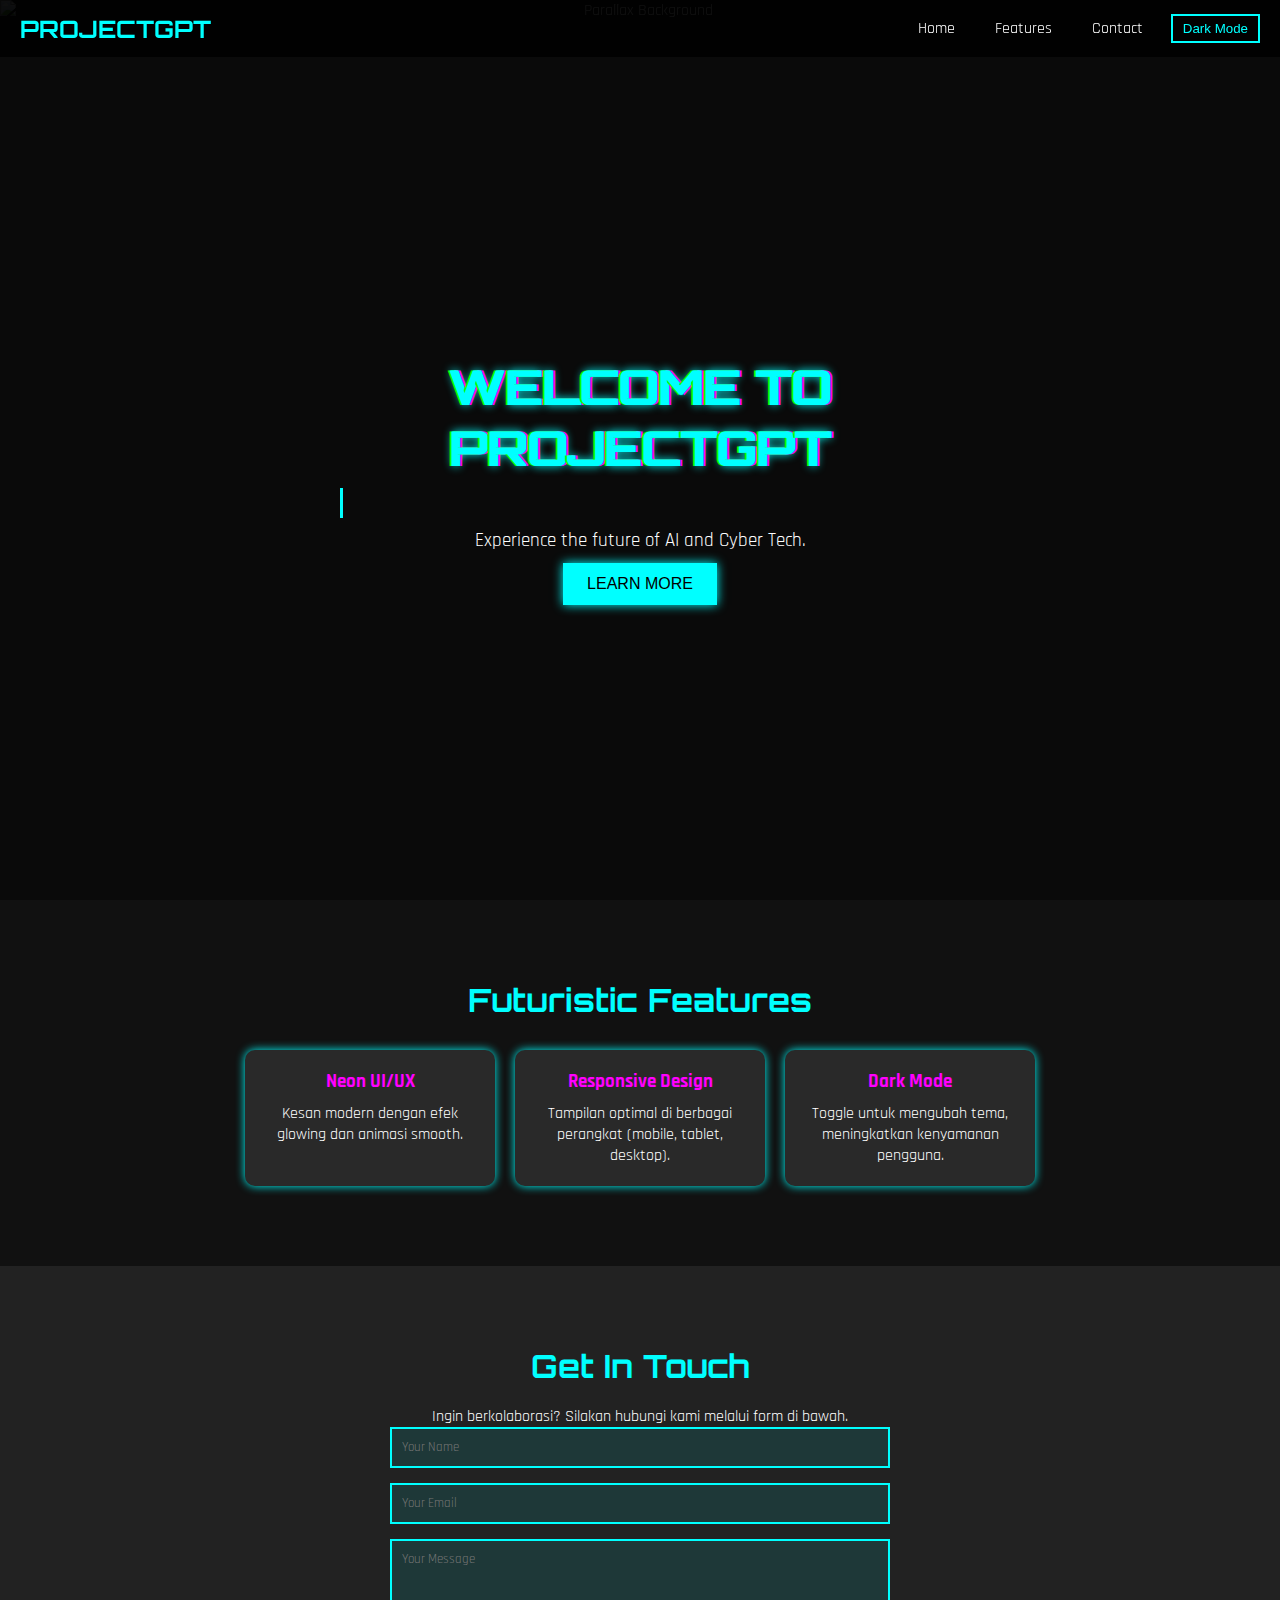
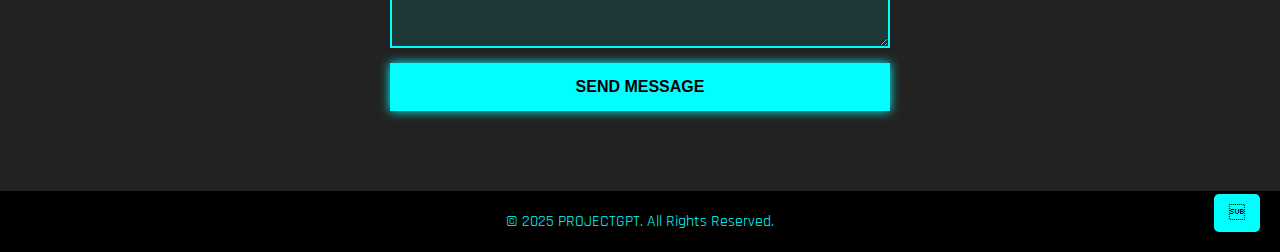
==== commit 5b817b45: "Update index.html" ====
--- a/index.html
+++ b/index.html
@@ -1,12 +1,18 @@
 <!DOCTYPE html>
 <html lang="en">
 <head>
-  <meta charset="UTF-8">
-  <meta name="viewport" content="width=device-width, initial-scale=1.0">
-  <title>PROJECTGPT 2.0 - The Future is Here</title>
-  <link rel="stylesheet" href="style.css">
+  <meta charset="UTF-8" />
+  <meta name="viewport" content="width=device-width, initial-scale=1.0"/>
+  <title>PROJECTGPT - Tahap 1 (Update 2.0)</title>
   <!-- Google Fonts -->
-  <link href="https://fonts.googleapis.com/css2?family=Orbitron:wght@400;700&family=Rajdhani:wght@400;600&display=swap" rel="stylesheet">
+  <link rel="preconnect" href="https://fonts.gstatic.com" />
+  <link
+    href="https://fonts.googleapis.com/css2?family=Orbitron:wght@400;700&family=Rajdhani:wght@400;600&display=swap"
+    rel="stylesheet"
+  />
+  <!-- Link ke CSS -->
+  <link rel="stylesheet" href="style.css" />
+  <!-- Script dengan defer agar tidak memblok render -->
   <script src="script.js" defer></script>
 </head>
 <body>
@@ -16,16 +22,13 @@
     <nav class="nav-links" id="navLinks">
       <a href="#hero">Home</a>
       <a href="#features">Features</a>
-      <a href="#ai-demo">AI Demo</a>
-      <a href="#chatbot">Chatbot</a>
-      <a href="#dashboard">Dashboard</a>
-      <a href="#blockchain">Blockchain</a>
       <a href="#contact">Contact</a>
-      <a href="javascript:void(0)" onclick="openLoginModal()">Login</a>
       <button class="dark-mode-btn" onclick="toggleDarkMode()">Dark Mode</button>
     </nav>
     <div class="hamburger" onclick="toggleMenu()">
-      <span></span><span></span><span></span>
+      <span></span>
+      <span></span>
+      <span></span>
     </div>
   </header>
 
@@ -34,10 +37,16 @@
     <div class="hero-content">
       <h1 class="glitch-text" data-text="WELCOME TO PROJECTGPT">WELCOME TO PROJECTGPT</h1>
       <h2 class="typewriter"></h2>
-      <p>Experience the next-generation platform for AI, Blockchain & Futuristic Security</p>
-      <button class="btn-glow" onclick="openModal()">Learn More</button>
+      <p>Experience the future of AI and Cyber Tech.</p>
+      <button class="btn-glow" onclick="alert('Selamat datang di PROJECTGPT!')">Learn More</button>
     </div>
-    <img src="https://source.unsplash.com/1920x1080/?cyberpunk,city" alt="Parallax Background" class="parallax-bg" loading="lazy">
+    <!-- Gambar dengan lazy loading -->
+    <img 
+      src="https://source.unsplash.com/1920x1080/?cyberpunk,city"
+      alt="Parallax Background"
+      class="parallax-bg"
+      loading="lazy"
+    />
   </section>
 
   <!-- FEATURES SECTION -->
@@ -46,99 +55,26 @@
     <div class="features-container">
       <div class="feature-card">
         <h3>Neon UI/UX</h3>
-        <p>Modern interface with glowing effects and smooth animations.</p>
-      </div>
-      <div class="feature-card">
-        <h3>3D Parallax</h3>
-        <p>Immersive backgrounds creating a multi-layered experience.</p>
+        <p>Kesan modern dengan efek glowing dan animasi smooth.</p>
       </div>
       <div class="feature-card">
         <h3>Responsive Design</h3>
-        <p>Optimal display on mobile, tablet, and desktop devices.</p>
+        <p>Tampilan optimal di berbagai perangkat (mobile, tablet, desktop).</p>
       </div>
       <div class="feature-card">
-        <h3>Advanced Security</h3>
-        <p>Enhanced 2FA, AI-based anti-DDoS, and decentralized encryption.</p>
+        <h3>Dark Mode</h3>
+        <p>Toggle untuk mengubah tema, meningkatkan kenyamanan pengguna.</p>
       </div>
-    </div>
-  </section>
-
-  <!-- AI DEMO SECTION -->
-  <section class="ai-demo" id="ai-demo">
-    <h2>AI Innovations</h2>
-    <p>Interact with our intelligent assistant powered by advanced AI.</p>
-    <div class="ai-container">
-      <div class="ai-item fade-in">
-        <h3>Natural Language Processing</h3>
-        <p>Understanding and responding with natural, contextual language.</p>
-      </div>
-      <div class="ai-item fade-in">
-        <h3>Voice Recognition</h3>
-        <p>Control and interact with voice commands for a hands-free experience.</p>
-      </div>
-      <div class="ai-item fade-in">
-        <h3>Personalized Dashboard</h3>
-        <p>Adaptive interface tailored to your preferences and usage.</p>
-      </div>
-    </div>
-  </section>
-
-  <!-- CHATBOT SECTION -->
-  <section class="chatbot" id="chatbot">
-    <h2>AI Chatbot</h2>
-    <p>Ask questions, get recommendations, or simply chat â€“ using text or voice.</p>
-    <div class="chat-container">
-      <div class="chat-window" id="chatWindow"></div>
-      <div class="chat-input-container">
-        <input type="text" id="chatInput" placeholder="Type your message here...">
-        <button onclick="sendChat()">Send</button>
-        <button onclick="startVoiceInput()">ðŸŽ¤</button>
-      </div>
-    </div>
-  </section>
-
-  <!-- DASHBOARD SECTION -->
-  <section class="dashboard" id="dashboard" style="display:none;">
-    <h2>User Dashboard (Beta)</h2>
-    <p>Welcome, <span id="usernameDisplay"></span>! Check your token balance, NFT collection, and activity.</p>
-    <div class="dashboard-stats">
-      <div class="stat">
-        <h3>Token Balance</h3>
-        <p id="tokenBalance">1000</p>
-      </div>
-      <div class="stat">
-        <h3>NFT Collection</h3>
-        <p id="nftCollection">3 NFTs</p>
-      </div>
-      <div class="stat">
-        <h3>Activity Points</h3>
-        <p id="activityPoints">150</p>
-      </div>
-    </div>
-    <button onclick="logout()">Logout</button>
-  </section>
-
-  <!-- BLOCKCHAIN & SECURITY SECTION -->
-  <section class="blockchain" id="blockchain">
-    <h2>Blockchain & Security Integration</h2>
-    <p>Manage your wallet, view live token prices, and secure your account with advanced 2FA.</p>
-    <div class="blockchain-container">
-      <button class="btn-glow" onclick="connectWallet()">Connect Wallet</button>
-      <div id="walletInfo" style="display:none;">
-        <p>Your Wallet: <span id="walletAddress"></span></p>
-        <p>Token Balance: <span id="walletBalance">0</span></p>
-      </div>
-      <button class="btn-glow" onclick="initiate2FA()">Enable 2FA</button>
     </div>
   </section>
 
   <!-- CONTACT SECTION -->
   <section class="contact" id="contact">
     <h2>Get In Touch</h2>
-    <p>Have questions or want to collaborate? Reach out to us below.</p>
+    <p>Ingin berkolaborasi? Silakan hubungi kami melalui form di bawah.</p>
     <form class="contact-form">
-      <input type="text" placeholder="Your Name" required>
-      <input type="email" placeholder="Your Email" required>
+      <input type="text" placeholder="Your Name" required />
+      <input type="email" placeholder="Your Email" required />
       <textarea rows="5" placeholder="Your Message"></textarea>
       <button type="submit" class="btn-glow">Send Message</button>
     </form>
@@ -147,31 +83,7 @@
   <!-- FOOTER -->
   <footer class="footer">
     <p>&copy; 2025 PROJECTGPT. All Rights Reserved.</p>
-    <button class="scroll-top-btn" onclick="scrollToTop()">â†‘</button>
+    <button class="scroll-top-btn" onclick="scrollToTop()"></button>
   </footer>
-
-  <!-- MODAL POPUP FOR INFO -->
-  <div class="modal" id="infoModal">
-    <div class="modal-content">
-      <span class="close-btn" onclick="closeModal()">&times;</span>
-      <h2>PROJECTGPT Megaproyek</h2>
-      <p>
-        Welcome to the future! Our platform integrates advanced AI, blockchain technology, and state-of-the-art security to empower your digital journey.
-      </p>
-    </div>
-  </div>
-
-  <!-- LOGIN MODAL -->
-  <div class="modal" id="loginModal">
-    <div class="modal-content">
-      <span class="close-btn" onclick="closeLoginModal()">&times;</span>
-      <h2>Login</h2>
-      <form id="loginForm">
-        <input type="text" id="username" placeholder="Username" required>
-        <input type="password" id="password" placeholder="Password" required>
-        <button type="submit" class="btn-glow">Login</button>
-      </form>
-    </div>
-  </div>
 </body>
 </html>--- a/style.css
+++ b/style.css
@@ -4,6 +4,8 @@
   padding: 0;
   box-sizing: border-box;
 }
+
+/* FONT & BODY */
 body {
   font-family: 'Rajdhani', sans-serif;
   background-color: #0a0a0a;
@@ -22,13 +24,13 @@
   position: fixed;
   top: 0;
   width: 100%;
-  background: rgba(0,0,0,0.85);
+  background: rgba(0, 0, 0, 0.85);
   padding: 10px 20px;
   display: flex;
   align-items: center;
   z-index: 999;
 }
-.navbar .logo {
+.logo {
   font-family: 'Orbitron', sans-serif;
   font-size: 1.5rem;
   font-weight: 700;
@@ -62,12 +64,14 @@
   background: cyan;
   color: #000;
 }
+
+/* HAMBURGER MENU (MOBILE) */
 .hamburger {
   display: none;
   flex-direction: column;
-  cursor: pointer;
   gap: 5px;
   margin-left: 1rem;
+  cursor: pointer;
 }
 .hamburger span {
   width: 25px;
@@ -75,12 +79,14 @@
   background: cyan;
   transition: 0.4s;
 }
+
+/* RESPONSIVE NAV */
 @media screen and (max-width: 768px) {
   .nav-links {
     position: absolute;
     top: 60px;
     left: 0;
-    background: rgba(0,0,0,0.95);
+    background: rgba(0, 0, 0, 0.95);
     width: 100%;
     height: 0;
     overflow: hidden;
@@ -88,7 +94,7 @@
     transition: height 0.5s;
   }
   .nav-links.active {
-    height: 250px;
+    height: 200px;
   }
   .hamburger {
     display: flex;
@@ -117,18 +123,31 @@
   color: cyan;
   text-shadow: 0 0 10px cyan;
 }
-.hero-content h2 { margin-bottom: 20px; }
-.hero-content p { margin: 10px 0; font-size: 1.2rem; }
+.hero-content p {
+  margin: 10px 0;
+  font-size: 1.2rem;
+}
 .parallax-bg {
+  position: absolute;
+  top: 0;
+  left: 0;
   width: 100%;
   height: 100%;
   object-fit: cover;
+  filter: brightness(0.4);
+  z-index: 1;
   animation: fadeIn 1s ease-in;
 }
-@keyframes fadeIn { from { opacity: 0; } to { opacity: 1; } }
+@keyframes fadeIn {
+  from { opacity: 0; }
+  to { opacity: 1; }
+}
 
 /* GLITCH & TYPEWRITER */
-.glitch-text { position: relative; animation: glitch 2s infinite; }
+.glitch-text {
+  position: relative;
+  animation: glitch 2s infinite;
+}
 .glitch-text::before,
 .glitch-text::after {
   content: attr(data-text);
@@ -155,8 +174,22 @@
   80% { text-shadow: 2px 0 magenta; }
   100% { text-shadow: 2px 0 magenta; }
 }
-@keyframes glitch-anim { 0% { clip: rect(0, 900px, 0, 0); } 5% { clip: rect(0, 900px, 100px, 0); } 10% { clip: rect(0, 900px, 0, 0); } 15% { clip: rect(0, 900px, 60px, 0); } 20% { clip: rect(0, 900px, 0, 0); } 100% { clip: rect(0, 900px, 0, 0); } }
-@keyframes glitch-anim2 { 0% { clip: rect(100px, 900px, 100px, 0); } 5% { clip: rect(0, 900px, 0, 0); } 10% { clip: rect(50px, 900px, 100px, 0); } 15% { clip: rect(0, 900px, 0, 0); } 20% { clip: rect(70px, 900px, 100px, 0); } 100% { clip: rect(0, 900px, 0, 0); } }
+@keyframes glitch-anim {
+  0% { clip: rect(0, 900px, 0, 0); }
+  5% { clip: rect(0, 900px, 100px, 0); }
+  10% { clip: rect(0, 900px, 0, 0); }
+  15% { clip: rect(0, 900px, 60px, 0); }
+  20% { clip: rect(0, 900px, 0, 0); }
+  100% { clip: rect(0, 900px, 0, 0); }
+}
+@keyframes glitch-anim2 {
+  0% { clip: rect(100px, 900px, 100px, 0); }
+  5% { clip: rect(0, 900px, 0, 0); }
+  10% { clip: rect(50px, 900px, 100px, 0); }
+  15% { clip: rect(0, 900px, 0, 0); }
+  20% { clip: rect(70px, 900px, 100px, 0); }
+  100% { clip: rect(0, 900px, 0, 0); }
+}
 .typewriter {
   border-right: 3px solid cyan;
   white-space: nowrap;
@@ -164,30 +197,121 @@
   width: 0;
   animation: typing 3s steps(30, end) forwards, blink 0.8s infinite;
 }
-@keyframes typing { 0% { width: 0; } 100% { width: 100%; } }
-@keyframes blink { 0%, 100% { border-color: transparent; } 50% { border-color: cyan; } }
-
-/* FEATURES, AI DEMO, CHATBOT, DASHBOARD, BLOCKCHAIN, CONTACT */
-/* (Style untuk masing-masing section diadaptasi dari update sebelumnya dan disesuaikan agar konsisten) */
-/* Contoh: */
-.features { padding: 100px 20px; text-align: center; background: #111; transition: all 0.4s ease-in-out; }
-.features h2 { font-family: 'Orbitron', sans-serif; font-size: 2rem; margin-bottom: 30px; color: cyan; }
-.features-container { display: flex; flex-wrap: wrap; justify-content: center; gap: 30px; }
-.feature-card { background: rgba(255, 255, 255, 0.1); width: 250px; padding: 20px; border-radius: 10px; box-shadow: 0 0 10px cyan; transition: transform 0.3s; }
-.feature-card:hover { transform: scale(1.05); }
-.feature-card h3 { margin-bottom: 10px; color: magenta; }
-
-/* (Lanjutkan dengan style untuk .ai-demo, .chatbot, .dashboard, .blockchain, .contact, .footer, .modal) */
-/* Contoh tambahan untuk BLOCKCHAIN SECTION: */
-.blockchain {
-  padding: 100px 20px;
+@keyframes typing {
+  0% { width: 0; }
+  100% { width: 100%; }
+}
+@keyframes blink {
+  0%, 100% { border-color: transparent; }
+  50% { border-color: cyan; }
+}
+
+/* BUTTON GLOW */
+.btn-glow {
+  background: cyan;
+  color: #000;
+  border: none;
+  padding: 12px 24px;
+  font-size: 1rem;
+  cursor: pointer;
+  text-transform: uppercase;
+  box-shadow: 0 0 10px cyan;
+  transition: 0.3s;
+}
+.btn-glow:hover {
+  box-shadow: 0 0 20px magenta;
+}
+
+/* FEATURES SECTION */
+.features {
+  background: #111;
+  padding: 80px 20px;
   text-align: center;
-  background: linear-gradient(to right, #222, #000);
-  transition: all 0.4s ease-in-out;
-}
-.blockchain h2 { font-family: 'Orbitron', sans-serif; font-size: 2rem; margin-bottom: 20px; color: cyan; }
-.blockchain p { margin-bottom: 30px; font-size: 1.1rem; }
-.blockchain-container { display: flex; flex-direction: column; align-items: center; gap: 20px; }
-
-/* FOOTER & MODAL Styles (sama seperti update sebelumnya) */
-/* ... */+}
+.features h2 {
+  font-family: 'Orbitron', sans-serif;
+  font-size: 2rem;
+  margin-bottom: 30px;
+  color: cyan;
+}
+.features-container {
+  display: flex;
+  flex-wrap: wrap;
+  gap: 20px;
+  justify-content: center;
+}
+.feature-card {
+  background: rgba(255, 255, 255, 0.1);
+  width: 250px;
+  padding: 20px;
+  border-radius: 10px;
+  box-shadow: 0 0 10px cyan;
+  transition: transform 0.3s;
+}
+.feature-card:hover {
+  transform: scale(1.05);
+}
+.feature-card h3 {
+  margin-bottom: 10px;
+  color: magenta;
+}
+
+/* CONTACT SECTION */
+.contact {
+  background: #222;
+  padding: 80px 20px;
+  text-align: center;
+}
+.contact h2 {
+  font-family: 'Orbitron', sans-serif;
+  font-size: 2rem;
+  margin-bottom: 20px;
+  color: cyan;
+}
+.contact-form {
+  max-width: 500px;
+  margin: 0 auto;
+  display: flex;
+  flex-direction: column;
+  gap: 15px;
+}
+.contact-form input,
+.contact-form textarea {
+  padding: 10px;
+  border: 2px solid cyan;
+  background: rgba(0, 255, 255, 0.1);
+  color: #fff;
+  font-family: 'Rajdhani', sans-serif;
+}
+.contact-form button {
+  background: cyan;
+  color: #000;
+  border: none;
+  padding: 15px 0;
+  cursor: pointer;
+  font-weight: bold;
+}
+
+/* FOOTER */
+.footer {
+  background: #000;
+  text-align: center;
+  padding: 20px;
+  position: relative;
+}
+.footer p {
+  margin: 0;
+  color: cyan;
+}
+.scroll-top-btn {
+  position: absolute;
+  right: 20px;
+  bottom: 20px;
+  background: cyan;
+  color: #000;
+  border: none;
+  cursor: pointer;
+  padding: 10px 15px;
+  font-size: 1rem;
+  border-radius: 5px;
+}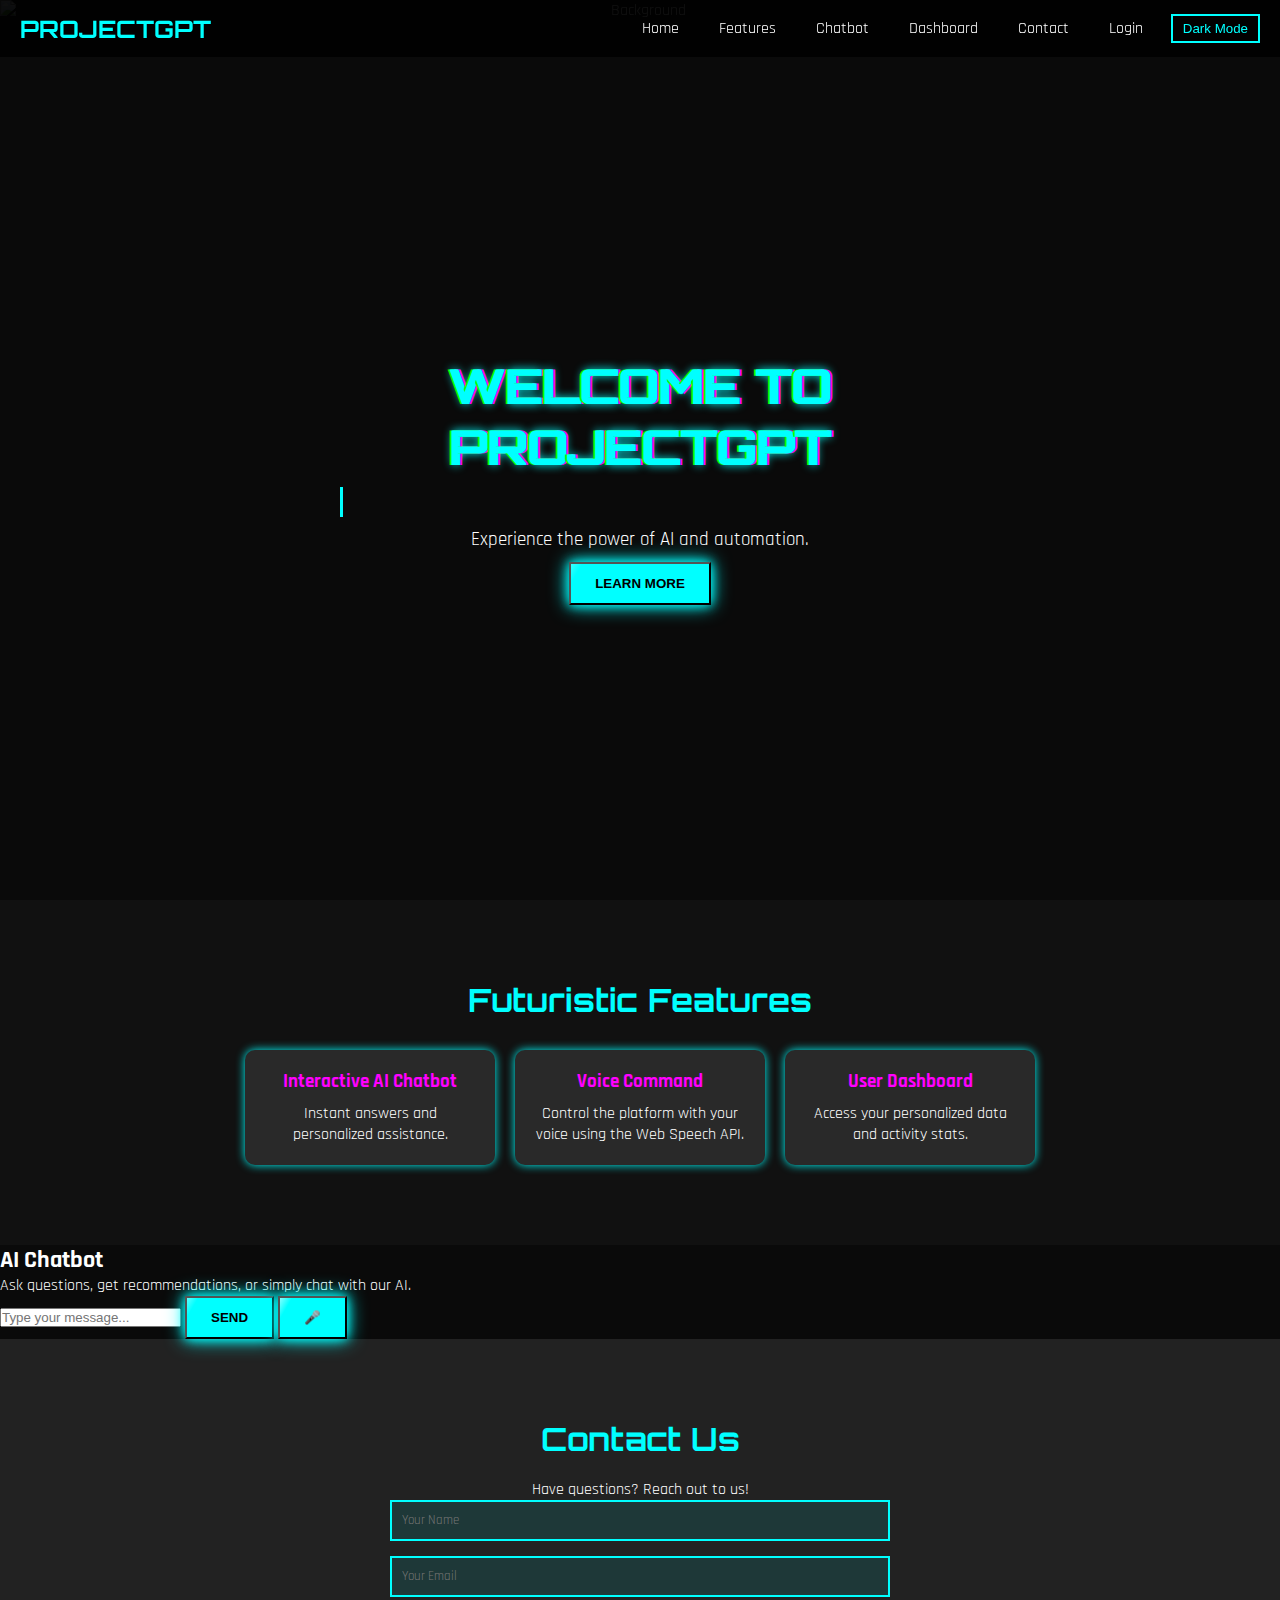
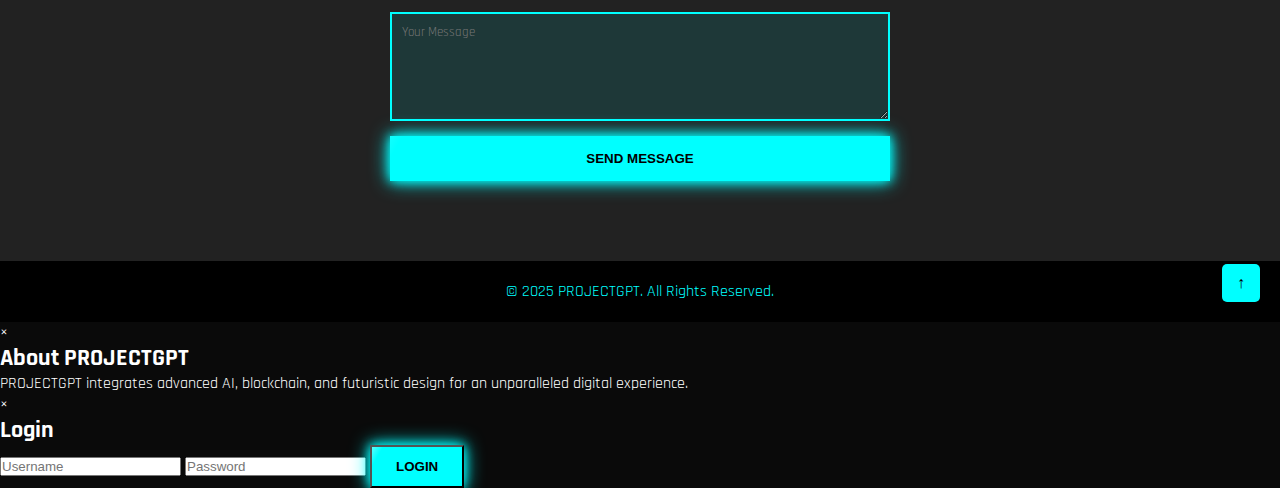
==== commit b257bbff: "Update index.html" ====
--- a/index.html
+++ b/index.html
@@ -1,18 +1,14 @@
 <!DOCTYPE html>
 <html lang="en">
 <head>
-  <meta charset="UTF-8" />
-  <meta name="viewport" content="width=device-width, initial-scale=1.0"/>
-  <title>PROJECTGPT - Tahap 1 (Update 2.0)</title>
+  <meta charset="UTF-8">
+  <meta name="viewport" content="width=device-width, initial-scale=1.0">
+  <title>PROJECTGPT 2.0 - Stage 2: AI & Automation</title>
   <!-- Google Fonts -->
-  <link rel="preconnect" href="https://fonts.gstatic.com" />
-  <link
-    href="https://fonts.googleapis.com/css2?family=Orbitron:wght@400;700&family=Rajdhani:wght@400;600&display=swap"
-    rel="stylesheet"
-  />
-  <!-- Link ke CSS -->
-  <link rel="stylesheet" href="style.css" />
-  <!-- Script dengan defer agar tidak memblok render -->
+  <link href="https://fonts.googleapis.com/css2?family=Orbitron:wght@400;700&family=Rajdhani:wght@400;600&display=swap" rel="stylesheet">
+  <!-- Link CSS -->
+  <link rel="stylesheet" href="style.css">
+  <!-- Script dengan defer -->
   <script src="script.js" defer></script>
 </head>
 <body>
@@ -22,13 +18,14 @@
     <nav class="nav-links" id="navLinks">
       <a href="#hero">Home</a>
       <a href="#features">Features</a>
+      <a href="#chatbot">Chatbot</a>
+      <a href="#dashboard">Dashboard</a>
       <a href="#contact">Contact</a>
+      <a href="javascript:void(0)" onclick="openLoginModal()">Login</a>
       <button class="dark-mode-btn" onclick="toggleDarkMode()">Dark Mode</button>
     </nav>
     <div class="hamburger" onclick="toggleMenu()">
-      <span></span>
-      <span></span>
-      <span></span>
+      <span></span><span></span><span></span>
     </div>
   </header>
 
@@ -37,16 +34,10 @@
     <div class="hero-content">
       <h1 class="glitch-text" data-text="WELCOME TO PROJECTGPT">WELCOME TO PROJECTGPT</h1>
       <h2 class="typewriter"></h2>
-      <p>Experience the future of AI and Cyber Tech.</p>
-      <button class="btn-glow" onclick="alert('Selamat datang di PROJECTGPT!')">Learn More</button>
+      <p>Experience the power of AI and automation.</p>
+      <button class="btn-futuristic" onclick="openModal()">Learn More</button>
     </div>
-    <!-- Gambar dengan lazy loading -->
-    <img 
-      src="https://source.unsplash.com/1920x1080/?cyberpunk,city"
-      alt="Parallax Background"
-      class="parallax-bg"
-      loading="lazy"
-    />
+    <img src="https://source.unsplash.com/1920x1080/?cyberpunk,city" alt="Background" class="parallax-bg" loading="lazy">
   </section>
 
   <!-- FEATURES SECTION -->
@@ -54,36 +45,89 @@
     <h2>Futuristic Features</h2>
     <div class="features-container">
       <div class="feature-card">
-        <h3>Neon UI/UX</h3>
-        <p>Kesan modern dengan efek glowing dan animasi smooth.</p>
+        <h3>Interactive AI Chatbot</h3>
+        <p>Instant answers and personalized assistance.</p>
       </div>
       <div class="feature-card">
-        <h3>Responsive Design</h3>
-        <p>Tampilan optimal di berbagai perangkat (mobile, tablet, desktop).</p>
+        <h3>Voice Command</h3>
+        <p>Control the platform with your voice using the Web Speech API.</p>
       </div>
       <div class="feature-card">
-        <h3>Dark Mode</h3>
-        <p>Toggle untuk mengubah tema, meningkatkan kenyamanan pengguna.</p>
+        <h3>User Dashboard</h3>
+        <p>Access your personalized data and activity stats.</p>
       </div>
     </div>
   </section>
 
+  <!-- CHATBOT SECTION -->
+  <section class="chatbot" id="chatbot">
+    <h2>AI Chatbot</h2>
+    <p>Ask questions, get recommendations, or simply chat with our AI.</p>
+    <div class="chat-container">
+      <div class="chat-window" id="chatWindow"></div>
+      <div class="chat-input-container">
+        <input type="text" id="chatInput" placeholder="Type your message..." />
+        <button class="btn-futuristic" onclick="sendChat()">Send</button>
+        <button class="btn-futuristic" onclick="startVoiceInput()">🎤</button>
+      </div>
+    </div>
+  </section>
+
+  <!-- DASHBOARD SECTION (Hidden by Default) -->
+  <section class="dashboard" id="dashboard" style="display:none;">
+    <h2>User Dashboard (Beta)</h2>
+    <p>Welcome, <span id="usernameDisplay"></span>! Check your token balance and NFT collection.</p>
+    <div class="dashboard-stats">
+      <div class="stat">
+        <h3>Token Balance</h3>
+        <p id="tokenBalance">1000</p>
+      </div>
+      <div class="stat">
+        <h3>NFT Collection</h3>
+        <p id="nftCollection">3 NFTs</p>
+      </div>
+    </div>
+    <button class="btn-futuristic" onclick="logout()">Logout</button>
+  </section>
+
   <!-- CONTACT SECTION -->
   <section class="contact" id="contact">
-    <h2>Get In Touch</h2>
-    <p>Ingin berkolaborasi? Silakan hubungi kami melalui form di bawah.</p>
+    <h2>Contact Us</h2>
+    <p>Have questions? Reach out to us!</p>
     <form class="contact-form">
       <input type="text" placeholder="Your Name" required />
       <input type="email" placeholder="Your Email" required />
       <textarea rows="5" placeholder="Your Message"></textarea>
-      <button type="submit" class="btn-glow">Send Message</button>
+      <button type="submit" class="btn-futuristic">Send Message</button>
     </form>
   </section>
 
   <!-- FOOTER -->
   <footer class="footer">
     <p>&copy; 2025 PROJECTGPT. All Rights Reserved.</p>
-    <button class="scroll-top-btn" onclick="scrollToTop()"></button>
+    <button class="scroll-top-btn" onclick="scrollToTop()">↑</button>
   </footer>
+
+  <!-- INFO MODAL -->
+  <div class="modal" id="infoModal">
+    <div class="modal-content">
+      <span class="close-btn" onclick="closeModal()">&times;</span>
+      <h2>About PROJECTGPT</h2>
+      <p>PROJECTGPT integrates advanced AI, blockchain, and futuristic design for an unparalleled digital experience.</p>
+    </div>
+  </div>
+
+  <!-- LOGIN MODAL -->
+  <div class="modal" id="loginModal">
+    <div class="modal-content">
+      <span class="close-btn" onclick="closeLoginModal()">&times;</span>
+      <h2>Login</h2>
+      <form id="loginForm">
+        <input type="text" id="username" placeholder="Username" required />
+        <input type="password" id="password" placeholder="Password" required />
+        <button type="submit" class="btn-futuristic">Login</button>
+      </form>
+    </div>
+  </div>
 </body>
 </html>--- a/style.css
+++ b/style.css
@@ -314,4 +314,39 @@
   padding: 10px 15px;
   font-size: 1rem;
   border-radius: 5px;
+}
+.btn-futuristic {
+  position: relative;
+  display: inline-block;
+  padding: 12px 24px;
+  color: #000;
+  background: cyan;
+  text-transform: uppercase;
+  text-decoration: none;
+  font-weight: bold;
+  transition: 0.3s;
+  overflow: hidden;
+  box-shadow: 0 0 10px cyan, 0 0 20px cyan;
+}
+
+.btn-futuristic::before {
+  content: "";
+  position: absolute;
+  top: 0;
+  left: -50%;
+  width: 50%;
+  height: 100%;
+  background: linear-gradient(to right, transparent, rgba(255,255,255,0.7), transparent);
+  transform: skewX(-30deg);
+  transition: 0.5s;
+}
+
+.btn-futuristic:hover::before {
+  left: 150%;
+}
+
+.btn-futuristic:hover {
+  color: #000;
+  box-shadow: 0 0 20px magenta, 0 0 40px magenta;
+  background: magenta;
 }